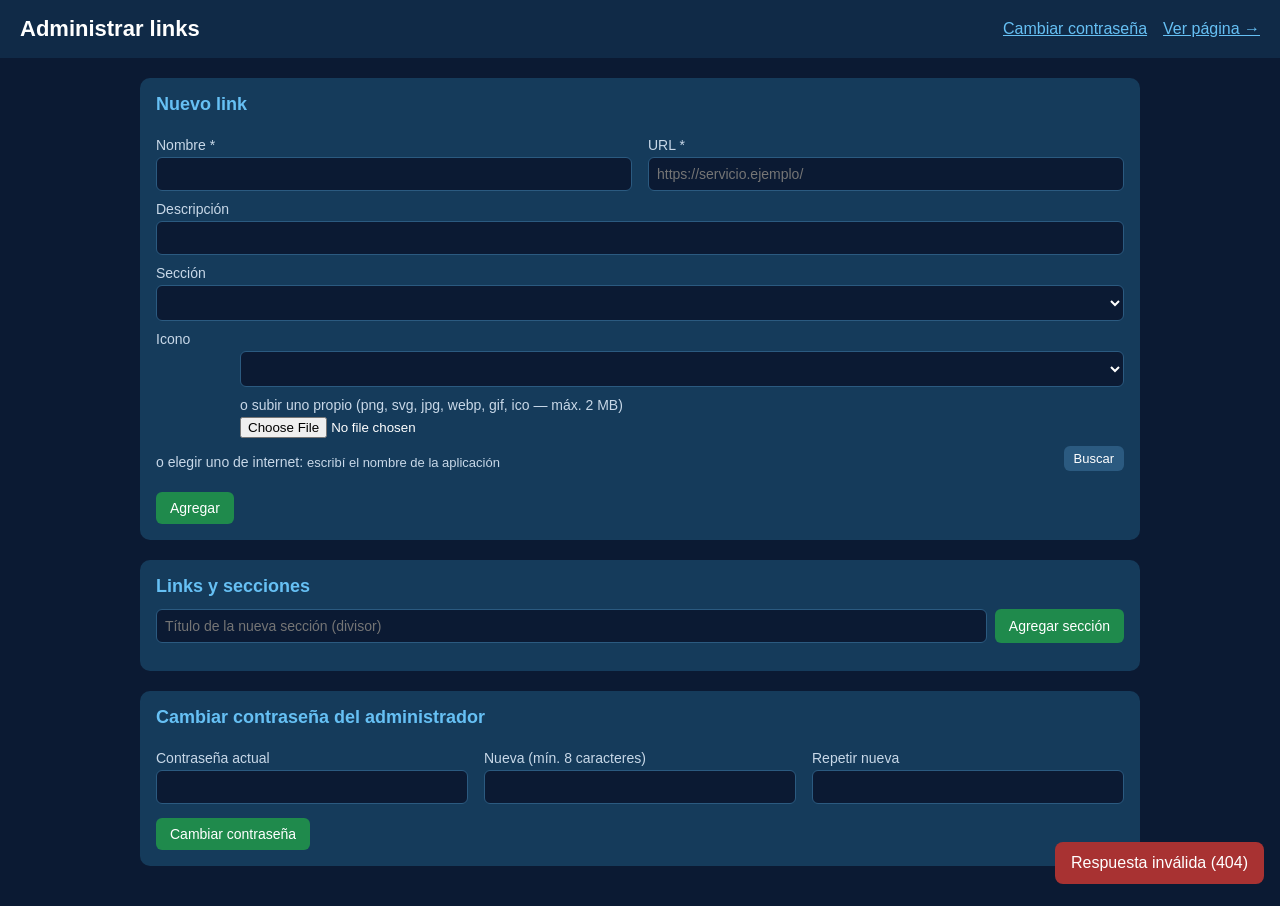
==== admin/index.html @ 2e530a42 "Secciones: divisores con título para agrupar los links - Nuevo tipo de ítem "seccion" que abre un bl" ====
<!DOCTYPE html>
<html lang="es">
<head>
    <meta charset="UTF-8">
    <meta name="viewport" content="width=device-width, initial-scale=1.0">
    <title>Administrar links</title>
    <style>
        body { margin: 0; font-family: Arial, sans-serif; background: #0b1a33; color: #fff; }
        header { background: #102a47; padding: 16px 20px; display: flex; justify-content: space-between; align-items: center; flex-wrap: wrap; gap: 10px; }
        header h1 { margin: 0; font-size: 22px; }
        header nav { display: flex; gap: 16px; }
        a { color: #66c0f4; }
        main { max-width: 1000px; margin: 0 auto; padding: 20px 16px; }
        .panel { background: #153b5b; border-radius: 10px; padding: 16px; margin-bottom: 20px; }
        h2 { margin: 0 0 12px; color: #66c0f4; font-size: 18px; }
        h3 { margin: 16px 0 8px; font-size: 14px; color: #c8d8e8; font-weight: normal; }
        label { display: block; margin: 10px 0 4px; font-size: 14px; color: #c8d8e8; }
        input[type=text], input[type=url], input[type=password], select { width: 100%; box-sizing: border-box; padding: 8px; border-radius: 6px; border: 1px solid #2b5a80; background: #0b1a33; color: #fff; font-size: 14px; }
        .row { display: grid; grid-template-columns: 1fr 1fr; gap: 0 16px; }
        .row3 { display: grid; grid-template-columns: 1fr 1fr 1fr; gap: 0 16px; }
        .icono-box { display: flex; gap: 12px; align-items: flex-start; }
        .icono-box > img:not([src]) { visibility: hidden; }
        .icono-box > img { width: 64px; height: 64px; object-fit: contain; background: #0b1a33; border-radius: 8px; padding: 4px; flex: none; }
        button { cursor: pointer; border: 0; border-radius: 6px; padding: 8px 14px; font-size: 14px; background: #2b5a80; color: #fff; }
        button:hover { filter: brightness(1.2); }
        button.primario { background: #1f8a4c; }
        button.peligro { background: #a83232; }
        button:disabled { opacity: .4; cursor: default; }
        .acciones { margin-top: 14px; display: flex; gap: 8px; flex-wrap: wrap; }
        .busqueda-cab { display: flex; justify-content: space-between; align-items: center; gap: 8px; }
        .busqueda-cab button { padding: 5px 10px; font-size: 13px; }
        #estado-busqueda { font-size: 13px; color: #c8d8e8; }
        #resultados { display: grid; grid-template-columns: repeat(auto-fill, minmax(110px, 1fr)); gap: 8px; }
        .opcion { background: #0b1a33; border: 2px solid transparent; border-radius: 8px; padding: 8px 4px; text-align: center; cursor: pointer; font-size: 11px; color: #c8d8e8; }
        .opcion:hover { border-color: #2b5a80; }
        .opcion.elegida { border-color: #1f8a4c; background: #10301f; }
        .opcion img { width: 56px; height: 56px; object-fit: contain; display: block; margin: 0 auto 6px; }
        .opcion .titulo { color: #fff; font-size: 12px; overflow: hidden; text-overflow: ellipsis; white-space: nowrap; }
        table { width: 100%; border-collapse: collapse; }
        td { padding: 8px 6px; border-top: 1px solid #2b5a80; vertical-align: middle; font-size: 14px; }
        td img { width: 40px; height: 40px; object-fit: contain; }
        td.url { word-break: break-all; color: #c8d8e8; font-size: 12px; }
        td.btns { white-space: nowrap; text-align: right; }
        td.btns button { padding: 6px 9px; margin-left: 2px; }
        tr.seccion td { background: #0f2f4a; color: #66c0f4; font-weight: bold; font-size: 16px; }
        .form-seccion { display: flex; gap: 8px; margin-bottom: 12px; }
        .form-seccion input { flex: 1; }
        #msg { position: fixed; bottom: 16px; right: 16px; padding: 12px 16px; border-radius: 8px; display: none; max-width: 80vw; }
        #msg.ok { background: #1f8a4c; display: block; }
        #msg.error { background: #a83232; display: block; }
        @media (max-width: 640px) {
            .row, .row3 { grid-template-columns: 1fr; }
            td.url { display: none; }
            td.btns { white-space: normal; }
        }
    </style>
</head>
<body>
<header>
    <h1>Administrar links</h1>
    <nav>
        <a href="#password">Cambiar contraseña</a>
        <a href="/" target="_blank">Ver página &rarr;</a>
    </nav>
</header>
<main>
    <section class="panel">
        <h2 id="titulo-form">Nuevo link</h2>
        <form id="form">
            <div class="row">
                <div>
                    <label for="nombre">Nombre *</label>
                    <input type="text" id="nombre" required maxlength="300" autocomplete="off">
                </div>
                <div>
                    <label for="url">URL *</label>
                    <input type="url" id="url" required placeholder="https://servicio.ejemplo/">
                </div>
            </div>
            <label for="descripcion">Descripción</label>
            <input type="text" id="descripcion" maxlength="300">
            <label for="seccion">Sección</label>
            <select id="seccion"></select>

            <label for="icono">Icono</label>
            <div class="icono-box">
                <img id="preview" alt="">
                <div style="flex:1">
                    <select id="icono"></select>
                    <label for="archivo">o subir uno propio (png, svg, jpg, webp, gif, ico &mdash; máx. 2 MB)</label>
                    <input type="file" id="archivo" accept=".png,.svg,.jpg,.jpeg,.webp,.gif,.ico">
                </div>
            </div>

            <div class="busqueda-cab">
                <h3>o elegir uno de internet: <span id="estado-busqueda">escribí el nombre de la aplicación</span></h3>
                <button type="button" id="buscar">Buscar</button>
            </div>
            <div id="resultados"></div>

            <div class="acciones">
                <button type="submit" class="primario" id="guardar">Agregar</button>
                <button type="button" id="cancelar" hidden>Cancelar edición</button>
            </div>
        </form>
    </section>

    <section class="panel">
        <h2>Links y secciones</h2>
        <form id="form-seccion" class="form-seccion">
            <input type="text" id="titulo-seccion" placeholder="Título de la nueva sección (divisor)" maxlength="200" required>
            <button type="submit" class="primario">Agregar sección</button>
        </form>
        <table><tbody id="lista"></tbody></table>
    </section>

    <section class="panel" id="password">
        <h2>Cambiar contraseña del administrador</h2>
        <form id="form-pass">
            <div class="row3">
                <div>
                    <label for="pass-actual">Contraseña actual</label>
                    <input type="password" id="pass-actual" required autocomplete="current-password">
                </div>
                <div>
                    <label for="pass-nueva">Nueva (mín. 8 caracteres)</label>
                    <input type="password" id="pass-nueva" required minlength="8" autocomplete="new-password">
                </div>
                <div>
                    <label for="pass-repetir">Repetir nueva</label>
                    <input type="password" id="pass-repetir" required minlength="8" autocomplete="new-password">
                </div>
            </div>
            <div class="acciones">
                <button type="submit" class="primario">Cambiar contraseña</button>
            </div>
        </form>
    </section>
</main>
<div id="msg"></div>

<script>
const $ = id => document.getElementById(id);
// Origen del icono elegido: "existente" (select), "archivo" (subido) o "remoto" (internet)
let links = [], editando = null, archivo = null, remoto = null, iconoTocado = false;

function aviso(texto, tipo = "ok") {
    const m = $("msg");
    m.textContent = texto; m.className = tipo;
    clearTimeout(aviso.t); aviso.t = setTimeout(() => m.className = "", 4000);
}

async function api(metodo, ruta, cuerpo) {
    const r = await fetch("/api/" + ruta, {
        method: metodo,
        headers: cuerpo ? {"Content-Type": "application/json"} : {},
        body: cuerpo ? JSON.stringify(cuerpo) : undefined,
    });
    const datos = await r.json().catch(() => ({error: "Respuesta inválida (" + r.status + ")"}));
    if (!r.ok) throw new Error(datos.error || r.statusText);
    return datos;
}

function celda(texto, clase) {
    const td = document.createElement("td");
    if (clase) td.className = clase;
    td.textContent = texto;
    return td;
}

function boton(texto, titulo, fn, clase, deshabilitado) {
    const b = document.createElement("button");
    b.type = "button"; b.textContent = texto; b.title = titulo; b.onclick = fn;
    if (clase) b.className = clase;
    b.disabled = !!deshabilitado;
    return b;
}

function dibujar() {
    const tb = $("lista");
    tb.replaceChildren();
    links.forEach((l, i) => {
        const tr = document.createElement("tr");
        const flechas = [
            boton("↑", "Subir", () => mover(l, -1), "", i === 0),
            boton("↓", "Bajar", () => mover(l, 1), "", i === links.length - 1),
        ];
        if (l.tipo === "seccion") {
            tr.className = "seccion";
            const td = celda("§ " + l.titulo);
            td.colSpan = 3;
            const btns = document.createElement("td");
            btns.className = "btns";
            btns.append(...flechas,
                boton("Renombrar", "Renombrar sección", () => renombrarSeccion(l)),
                boton("Borrar", "Borrar sección", () => borrar(l), "peligro"));
            tr.append(td, btns);
            tb.appendChild(tr);
            return;
        }
        const tdImg = document.createElement("td");
        const img = document.createElement("img");
        img.src = "/images/" + encodeURIComponent(l.icono); img.alt = "";
        tdImg.appendChild(img);
        const tdNombre = celda(l.nombre);
        const small = document.createElement("div");
        small.style.cssText = "font-size:12px;color:#c8d8e8";
        small.textContent = l.descripcion;
        tdNombre.appendChild(small);
        const btns = document.createElement("td");
        btns.className = "btns";
        btns.append(
            ...flechas,
            boton("Editar", "Editar", () => editar(l)),
            boton("Borrar", "Borrar", () => borrar(l), "peligro"),
        );
        tr.append(tdImg, tdNombre, celda(l.url, "url"), btns);
        tb.appendChild(tr);
    });
}

async function cargarIconos(seleccionado) {
    const iconos = await api("GET", "iconos");
    const s = $("icono");
    s.replaceChildren(new Option("— elegir icono existente —", ""), ...iconos.map(n => new Option(n, n)));
    s.value = seleccionado || "";
    previsualizar();
}

function previsualizar() {
    const p = $("preview");
    if (remoto) p.src = remoto.url;
    else if (archivo) p.src = archivo.data;
    else if ($("icono").value) p.src = "/images/" + encodeURIComponent($("icono").value);
    else p.removeAttribute("src");
    document.querySelectorAll(".opcion").forEach(o => o.classList.toggle("elegida", !!remoto && o.dataset.url === remoto.url));
}

// --- Búsqueda de iconos en internet ---
let busquedaId = 0, temporizador = null;

async function buscarIconos() {
    const q = $("nombre").value.trim();
    const id = ++busquedaId;
    if (q.length < 2) {
        $("resultados").replaceChildren();
        $("estado-busqueda").textContent = "escribí el nombre de la aplicación";
        return;
    }
    $("estado-busqueda").textContent = `buscando "${q}"…`;
    try {
        const res = await api("GET", "buscar-icono?q=" + encodeURIComponent(q));
        if (id !== busquedaId) return;  // llegó una búsqueda más nueva
        $("estado-busqueda").textContent = res.length
            ? `${res.length} opciones para "${q}" (clic para elegir)`
            : `sin resultados para "${q}"`;
        $("resultados").replaceChildren(...res.map(r => {
            const d = document.createElement("div");
            d.className = "opcion"; d.dataset.url = r.url; d.title = `${r.titulo} — ${r.fuente}`;
            const img = document.createElement("img");
            img.src = r.url; img.alt = r.titulo; img.loading = "lazy";
            img.onerror = () => d.remove();
            const t = document.createElement("div");
            t.className = "titulo"; t.textContent = r.titulo;
            const f = document.createElement("div");
            f.textContent = r.fuente;
            d.append(img, t, f);
            d.onclick = () => {
                remoto = remoto && remoto.url === r.url ? null : r;
                archivo = null; $("archivo").value = ""; iconoTocado = true;
                previsualizar();
            };
            return d;
        }));
        previsualizar();
    } catch (e) {
        if (id === busquedaId) $("estado-busqueda").textContent = "error: " + e.message;
    }
}

$("nombre").oninput = () => {
    clearTimeout(temporizador);
    temporizador = setTimeout(buscarIconos, 600);
};
$("buscar").onclick = buscarIconos;

// --- Alta / baja / modificación ---
async function cargar() {
    links = await api("GET", "links");
    dibujar();
    const s = $("seccion"), actual = s.value;
    s.replaceChildren(new Option("Inicio (sin título)", ""),
        ...links.filter(l => l.tipo === "seccion").map(l => new Option(l.titulo, l.id)));
    s.value = [...s.options].some(o => o.value === actual) ? actual : "";
}

function seccionDe(item) {
    let actual = "";
    for (const l of links) {
        if (l === item) return actual;
        if (l.tipo === "seccion") actual = l.id;
    }
    return actual;
}

async function renombrarSeccion(l) {
    const titulo = prompt("Nuevo título de la sección:", l.titulo);
    if (titulo === null || !titulo.trim()) return;
    try { await api("PUT", "links/" + l.id, {titulo}); aviso("Sección renombrada"); await cargar(); }
    catch (e) { aviso(e.message, "error"); }
}

$("form-seccion").onsubmit = async ev => {
    ev.preventDefault();
    const titulo = $("titulo-seccion").value;
    try {
        await api("POST", "links", {tipo: "seccion", titulo});
        $("form-seccion").reset();
        aviso(`Sección "${titulo}" agregada al final. Elegila en "Sección" al agregar links.`);
        await cargar();
    } catch (e) { aviso(e.message, "error"); }
};

function limpiar() {
    editando = null; archivo = null; remoto = null; iconoTocado = false;
    const seccion = $("seccion").value;  // se mantiene para cargar varios links seguidos
    $("form").reset();
    $("seccion").value = seccion;
    $("resultados").replaceChildren();
    $("estado-busqueda").textContent = "escribí el nombre de la aplicación";
    $("titulo-form").textContent = "Nuevo link";
    $("guardar").textContent = "Agregar";
    $("cancelar").hidden = true;
    previsualizar();
}

function editar(l) {
    limpiar();
    editando = l.id;
    $("nombre").value = l.nombre; $("url").value = l.url; $("descripcion").value = l.descripcion;
    $("icono").value = l.icono;
    $("seccion").value = seccionDe(l);
    $("titulo-form").textContent = "Editar: " + l.nombre;
    $("guardar").textContent = "Guardar cambios";
    $("cancelar").hidden = false;
    $("estado-busqueda").textContent = "pulsá Buscar para ver iconos de internet";
    previsualizar();
    window.scrollTo({top: 0, behavior: "smooth"});
}

async function borrar(l) {
    const esSeccion = l.tipo === "seccion";
    const pregunta = esSeccion
        ? `¿Borrar la sección "${l.titulo}"? Sus links no se borran: pasan a la sección anterior.`
        : `¿Borrar el link "${l.nombre}"?`;
    if (!confirm(pregunta)) return;
    try {
        await api("DELETE", "links/" + l.id);
        if (editando === l.id) limpiar();
        aviso(`"${esSeccion ? l.titulo : l.nombre}" borrado`);
        await cargar();
    } catch (e) { aviso(e.message, "error"); }
}

async function mover(l, dir) {
    try { links = await api("POST", `links/${l.id}/mover`, {dir}); dibujar(); }
    catch (e) { aviso(e.message, "error"); }
}

$("icono").onchange = () => {
    archivo = null; remoto = null; $("archivo").value = ""; iconoTocado = true;
    previsualizar();
};

$("archivo").onchange = () => {
    const f = $("archivo").files[0];
    if (!f) { archivo = null; return previsualizar(); }
    if (f.size > 2 * 1024 * 1024) { aviso("El icono supera 2 MB", "error"); $("archivo").value = ""; return; }
    const r = new FileReader();
    r.onload = () => { archivo = {nombre: f.name, data: r.result}; remoto = null; iconoTocado = true; previsualizar(); };
    r.readAsDataURL(f);
};

$("cancelar").onclick = limpiar;

$("form").onsubmit = async ev => {
    ev.preventDefault();
    const cuerpo = {nombre: $("nombre").value, url: $("url").value, descripcion: $("descripcion").value,
                    seccion: $("seccion").value};
    if (remoto) cuerpo.icono_url = remoto.url;
    else if (archivo) { cuerpo.icono_data = archivo.data; cuerpo.icono_nombre = archivo.nombre; }
    else if ($("icono").value && (iconoTocado || !editando)) cuerpo.icono = $("icono").value;
    if (!editando && !cuerpo.icono && !cuerpo.icono_url && !cuerpo.icono_data) {
        return aviso("Elegí un icono: existente, subido o de internet", "error");
    }
    const nuevoIcono = !!(remoto || archivo);
    $("guardar").disabled = true;
    try {
        if (editando) await api("PUT", "links/" + editando, cuerpo);
        else await api("POST", "links", cuerpo);
        aviso(editando ? "Cambios guardados" : `"${cuerpo.nombre}" agregado`);
        limpiar();
        if (nuevoIcono) await cargarIconos();
        await cargar();
    } catch (e) { aviso(e.message, "error"); }
    finally { $("guardar").disabled = false; }
};

// --- Contraseña ---
$("form-pass").onsubmit = async ev => {
    ev.preventDefault();
    const cuerpo = {actual: $("pass-actual").value, nueva: $("pass-nueva").value, repetir: $("pass-repetir").value};
    if (cuerpo.nueva !== cuerpo.repetir) return aviso("Las contraseñas nuevas no coinciden", "error");
    try {
        await api("POST", "password", cuerpo);
        $("form-pass").reset();
        alert("Contraseña cambiada. El navegador te va a pedir la nueva contraseña en la próxima acción.");
        location.reload();
    } catch (e) { aviso(e.message, "error"); }
};

cargarIconos().then(cargar).catch(e => aviso(e.message, "error"));
</script>
</body>
</html>
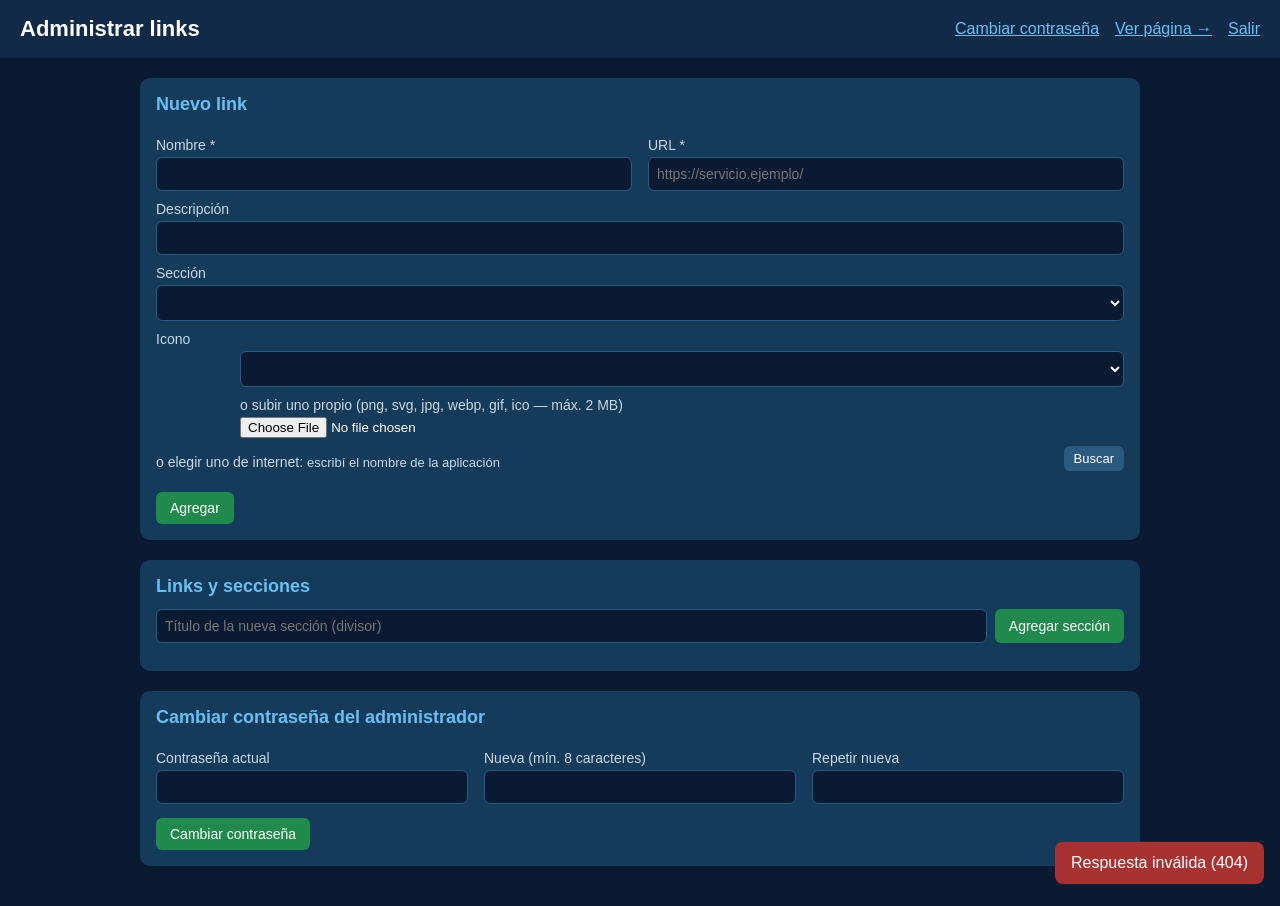
==== commit 0f6011ba: "Logout del panel, título más chico y divisores centrados" ====
--- a/admin/index.html
+++ b/admin/index.html
@@ -61,6 +61,7 @@
     <nav>
         <a href="#password">Cambiar contraseña</a>
         <a href="/" target="_blank">Ver página &rarr;</a>
+        <a href="#" id="salir" title="Cerrar sesión">Salir</a>
     </nav>
 </header>
 <main>
@@ -419,6 +420,17 @@
     } catch (e) { aviso(e.message, "error"); }
 };
 
+// --- Logout ---
+// Con auth_basic el navegador guarda la contraseña: para "cerrar sesión" se la
+// reemplaza por la credencial logout:logout, válida solo para /admin/logout.txt.
+$("salir").onclick = ev => {
+    ev.preventDefault();
+    const x = new XMLHttpRequest();
+    x.open("GET", "/admin/logout.txt?" + Date.now(), true, "logout", "logout");
+    x.onloadend = () => location.replace("/");
+    x.send();
+};
+
 cargarIconos().then(cargar).catch(e => aviso(e.message, "error"));
 </script>
 </body>
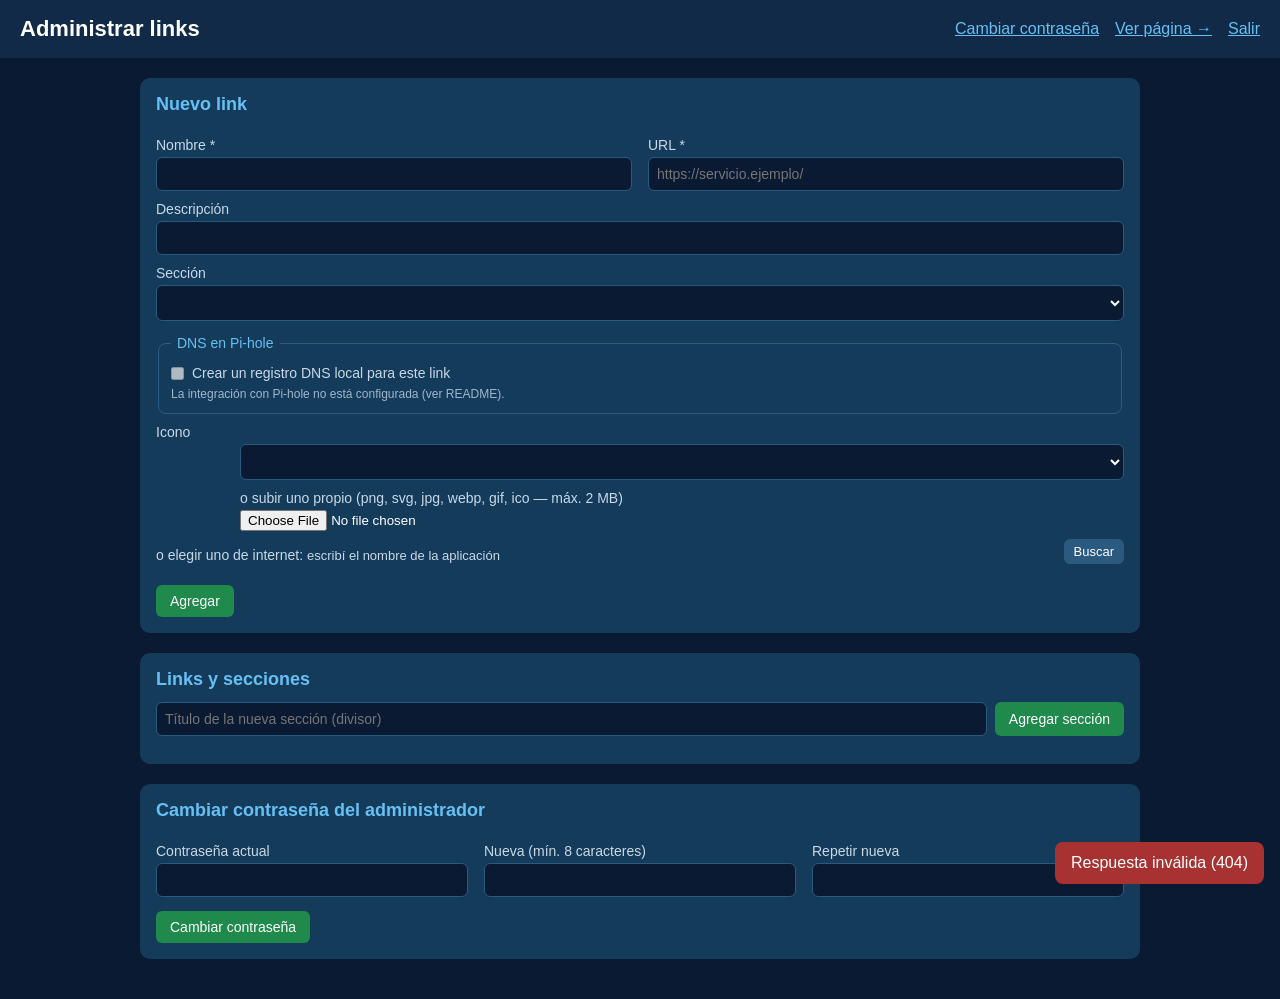
==== commit c46cf7a3: "Integración con Pi-hole: crear el registro DNS al dar de alta un link En el formulario de alta se pu" ====
--- a/admin/index.html
+++ b/admin/index.html
@@ -45,6 +45,12 @@
         tr.seccion td { background: #0f2f4a; color: #66c0f4; font-weight: bold; font-size: 16px; }
         .form-seccion { display: flex; gap: 8px; margin-bottom: 12px; }
         .form-seccion input { flex: 1; }
+        .dns { margin-top: 14px; border: 1px solid #2b5a80; border-radius: 8px; padding: 10px 12px 12px; }
+        .dns legend { padding: 0 6px; color: #66c0f4; font-size: 14px; }
+        .check { display: flex; gap: 8px; align-items: center; margin: 4px 0; font-size: 14px; color: #c8d8e8; cursor: pointer; }
+        .check input { margin: 0; }
+        .nota { font-size: 12px; color: #9fb6cc; margin: 6px 0 0; }
+        #dns-tipo { color: #66c0f4; }
         #msg { position: fixed; bottom: 16px; right: 16px; padding: 12px 16px; border-radius: 8px; display: none; max-width: 80vw; }
         #msg.ok { background: #1f8a4c; display: block; }
         #msg.error { background: #a83232; display: block; }
@@ -82,6 +88,26 @@
             <input type="text" id="descripcion" maxlength="300">
             <label for="seccion">Sección</label>
             <select id="seccion"></select>
+
+            <fieldset class="dns" id="dns-box">
+                <legend>DNS en Pi-hole</legend>
+                <label class="check"><input type="checkbox" id="dns-activo"> Crear un registro DNS local para este link</label>
+                <p class="nota" id="dns-off" hidden>La integración con Pi-hole no está configurada (ver README).</p>
+                <div id="dns-campos" hidden>
+                    <div class="row">
+                        <div>
+                            <label for="dns-dominio">Dominio con el que se va a resolver *</label>
+                            <input type="text" id="dns-dominio" maxlength="253" placeholder="app.home.arpa" autocomplete="off" spellcheck="false">
+                        </div>
+                        <div>
+                            <label for="dns-destino">IP o nombre de destino *</label>
+                            <input type="text" id="dns-destino" maxlength="253" placeholder="192.0.2.50 o servidor.home.arpa" autocomplete="off" spellcheck="false">
+                        </div>
+                    </div>
+                    <p class="nota">Se va a crear: <span id="dns-tipo">—</span></p>
+                    <label class="check"><input type="checkbox" id="dns-url" checked> Usar este dominio en la URL del link</label>
+                </div>
+            </fieldset>
 
             <label for="icono">Icono</label>
             <div class="icono-box">
@@ -332,6 +358,8 @@
     $("titulo-form").textContent = "Nuevo link";
     $("guardar").textContent = "Agregar";
     $("cancelar").hidden = true;
+    destinoTocado = dominioTocado = false;
+    actualizarDns();
     previsualizar();
 }
 
@@ -345,6 +373,7 @@
     $("guardar").textContent = "Guardar cambios";
     $("cancelar").hidden = false;
     $("estado-busqueda").textContent = "pulsá Buscar para ver iconos de internet";
+    actualizarDns();
     previsualizar();
     window.scrollTo({top: 0, behavior: "smooth"});
 }
@@ -384,6 +413,38 @@
 
 $("cancelar").onclick = limpiar;
 
+// --- DNS en Pi-hole (solo en altas) ---
+let piholeOk = false, destinoTocado = false, dominioTocado = false;
+const esIPv4 = s => /^(\d{1,3}\.){3}\d{1,3}$/.test(s);
+const esIP = s => esIPv4(s) || (s.includes(":") && /^[0-9a-f:.]+$/i.test(s));
+
+function hostDe(url) {
+    try { return new URL(url).hostname.replace(/^\[|\]$/g, ""); } catch { return ""; }
+}
+
+function actualizarDns() {
+    $("dns-box").hidden = !!editando;
+    $("dns-off").hidden = piholeOk;
+    $("dns-activo").disabled = !piholeOk;
+    $("dns-campos").hidden = !(piholeOk && $("dns-activo").checked);
+    const dom = $("dns-dominio").value.trim().toLowerCase(), dst = $("dns-destino").value.trim().toLowerCase();
+    $("dns-tipo").textContent = !dom || !dst ? "—"
+        : `${esIP(dst) ? (esIPv4(dst) ? "registro A" : "registro AAAA") : "CNAME"}  ${dom} → ${dst}`;
+}
+
+// Sugerencias a partir de la URL: si apunta a una IP, esa es el destino;
+// si apunta a un nombre, ese es el dominio a crear.
+$("url").addEventListener("input", () => {
+    const h = hostDe($("url").value);
+    if (!h) return;
+    if (esIP(h)) { if (!destinoTocado) $("dns-destino").value = h; }
+    else if (!dominioTocado) $("dns-dominio").value = h;
+    actualizarDns();
+});
+$("dns-destino").oninput = () => { destinoTocado = true; actualizarDns(); };
+$("dns-dominio").oninput = () => { dominioTocado = true; actualizarDns(); };
+$("dns-activo").onchange = actualizarDns;
+
 $("form").onsubmit = async ev => {
     ev.preventDefault();
     const cuerpo = {nombre: $("nombre").value, url: $("url").value, descripcion: $("descripcion").value,
@@ -394,12 +455,22 @@
     if (!editando && !cuerpo.icono && !cuerpo.icono_url && !cuerpo.icono_data) {
         return aviso("Elegí un icono: existente, subido o de internet", "error");
     }
+    if (!editando && piholeOk && $("dns-activo").checked) {
+        cuerpo.dns = {dominio: $("dns-dominio").value, destino: $("dns-destino").value,
+                      usar_en_url: $("dns-url").checked};
+        if (!cuerpo.dns.dominio.trim() || !cuerpo.dns.destino.trim()) {
+            return aviso("Para el DNS completá el dominio y la IP o nombre de destino", "error");
+        }
+    }
     const nuevoIcono = !!(remoto || archivo);
     $("guardar").disabled = true;
     try {
+        let creado;
         if (editando) await api("PUT", "links/" + editando, cuerpo);
-        else await api("POST", "links", cuerpo);
-        aviso(editando ? "Cambios guardados" : `"${cuerpo.nombre}" agregado`);
+        else creado = await api("POST", "links", cuerpo);
+        aviso(editando ? "Cambios guardados"
+            : creado.dns ? `"${cuerpo.nombre}" agregado y ${creado.dns.dominio} → ${creado.dns.destino} creado en Pi-hole`
+            : `"${cuerpo.nombre}" agregado`);
         limpiar();
         if (nuevoIcono) await cargarIconos();
         await cargar();
@@ -431,6 +502,7 @@
     x.send();
 };
 
+api("GET", "pihole").then(r => { piholeOk = r.configurado; }).catch(() => {}).finally(actualizarDns);
 cargarIconos().then(cargar).catch(e => aviso(e.message, "error"));
 </script>
 </body>
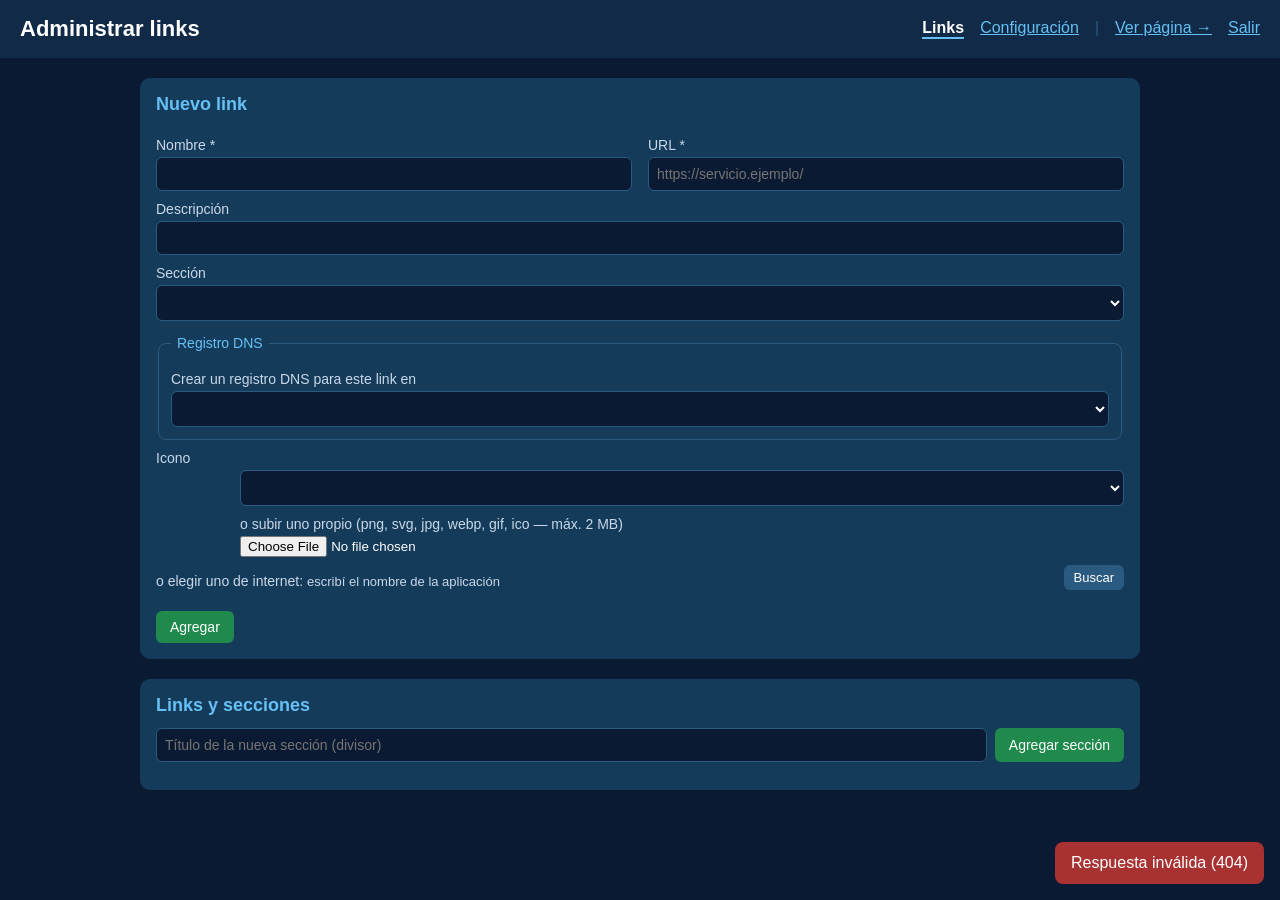
==== commit 123bdc5b: "Configuración de integraciones DNS desde el panel Nueva pestaña "Configuración" en el panel con la s" ====
--- a/admin/index.html
+++ b/admin/index.html
@@ -52,6 +52,13 @@
         .nota { font-size: 12px; color: #9fb6cc; margin: 6px 0 0; }
         #dns-tipo { color: #66c0f4; }
         #msg { position: fixed; bottom: 16px; right: 16px; padding: 12px 16px; border-radius: 8px; display: none; max-width: 80vw; }
+        header nav a.activa { color: #fff; font-weight: bold; text-decoration: none; border-bottom: 2px solid #66c0f4; }
+        .sep { color: #2b5a80; }
+        .vacio { color: #9fb6cc; font-size: 14px; padding: 8px 0; }
+        td .sub { font-size: 12px; color: #c8d8e8; }
+        #int-campos .check { margin-top: 12px; }
+        #int-resultado.ok { color: #6fdc9b; }
+        #int-resultado.error { color: #ff8a8a; }
         #msg.ok { background: #1f8a4c; display: block; }
         #msg.error { background: #a83232; display: block; }
         @media (max-width: 640px) {
@@ -65,12 +72,15 @@
 <header>
     <h1>Administrar links</h1>
     <nav>
-        <a href="#password">Cambiar contraseña</a>
+        <a href="#links" data-vista="links">Links</a>
+        <a href="#configuracion" data-vista="configuracion">Configuración</a>
+        <span class="sep">|</span>
         <a href="/" target="_blank">Ver página &rarr;</a>
         <a href="#" id="salir" title="Cerrar sesión">Salir</a>
     </nav>
 </header>
 <main>
+<div class="vista" id="vista-links">
     <section class="panel">
         <h2 id="titulo-form">Nuevo link</h2>
         <form id="form">
@@ -90,9 +100,12 @@
             <select id="seccion"></select>
 
             <fieldset class="dns" id="dns-box">
-                <legend>DNS en Pi-hole</legend>
-                <label class="check"><input type="checkbox" id="dns-activo"> Crear un registro DNS local para este link</label>
-                <p class="nota" id="dns-off" hidden>La integración con Pi-hole no está configurada (ver README).</p>
+                <legend>Registro DNS</legend>
+                <p class="nota" id="dns-off" hidden>No hay servidores DNS configurados. Agregalos en <a href="#configuracion">Configuración</a> para crear el nombre del link desde acá.</p>
+                <div id="dns-elegir">
+                    <label for="dns-servidor">Crear un registro DNS para este link en</label>
+                    <select id="dns-servidor"></select>
+                </div>
                 <div id="dns-campos" hidden>
                     <div class="row">
                         <div>
@@ -140,6 +153,35 @@
         </form>
         <table><tbody id="lista"></tbody></table>
     </section>
+</div>
+
+<div class="vista" id="vista-configuracion" hidden>
+    <section class="panel">
+        <h2>Integraciones DNS</h2>
+        <p class="nota">Servidores DNS en los que linkManager puede crear el nombre de un link al darlo de alta.</p>
+        <table><tbody id="lista-int"></tbody></table>
+
+        <h3 id="titulo-int">Nueva integración</h3>
+        <form id="form-int" autocomplete="off">
+            <div class="row">
+                <div>
+                    <label for="int-tipo">Tipo de servidor</label>
+                    <select id="int-tipo"></select>
+                </div>
+                <div>
+                    <label for="int-nombre">Nombre *</label>
+                    <input type="text" id="int-nombre" required maxlength="100" placeholder="Pi-hole de casa">
+                </div>
+            </div>
+            <div id="int-campos"></div>
+            <div class="acciones">
+                <button type="submit" class="primario" id="int-guardar">Agregar integración</button>
+                <button type="button" id="int-probar">Probar conexión</button>
+                <button type="button" id="int-cancelar" hidden>Cancelar edición</button>
+            </div>
+            <p class="nota" id="int-resultado"></p>
+        </form>
+    </section>
 
     <section class="panel" id="password">
         <h2>Cambiar contraseña del administrador</h2>
@@ -163,6 +205,7 @@
             </div>
         </form>
     </section>
+</div>
 </main>
 <div id="msg"></div>
 
@@ -413,8 +456,8 @@
 
 $("cancelar").onclick = limpiar;
 
-// --- DNS en Pi-hole (solo en altas) ---
-let piholeOk = false, destinoTocado = false, dominioTocado = false;
+// --- Registro DNS (solo en altas) ---
+let integraciones = [], tipos = [], destinoTocado = false, dominioTocado = false;
 const esIPv4 = s => /^(\d{1,3}\.){3}\d{1,3}$/.test(s);
 const esIP = s => esIPv4(s) || (s.includes(":") && /^[0-9a-f:.]+$/i.test(s));
 
@@ -424,9 +467,9 @@
 
 function actualizarDns() {
     $("dns-box").hidden = !!editando;
-    $("dns-off").hidden = piholeOk;
-    $("dns-activo").disabled = !piholeOk;
-    $("dns-campos").hidden = !(piholeOk && $("dns-activo").checked);
+    $("dns-off").hidden = integraciones.length > 0;
+    $("dns-elegir").hidden = integraciones.length === 0;
+    $("dns-campos").hidden = !$("dns-servidor").value;
     const dom = $("dns-dominio").value.trim().toLowerCase(), dst = $("dns-destino").value.trim().toLowerCase();
     $("dns-tipo").textContent = !dom || !dst ? "—"
         : `${esIP(dst) ? (esIPv4(dst) ? "registro A" : "registro AAAA") : "CNAME"}  ${dom} → ${dst}`;
@@ -443,7 +486,15 @@
 });
 $("dns-destino").oninput = () => { destinoTocado = true; actualizarDns(); };
 $("dns-dominio").oninput = () => { dominioTocado = true; actualizarDns(); };
-$("dns-activo").onchange = actualizarDns;
+$("dns-servidor").onchange = actualizarDns;
+
+function llenarServidoresDns() {
+    const s = $("dns-servidor"), actual = s.value;
+    s.replaceChildren(new Option("No crear registro DNS", ""),
+        ...integraciones.map(i => new Option(i.nombre === i.tipo_nombre ? i.nombre : `${i.nombre} (${i.tipo_nombre})`, i.id)));
+    s.value = integraciones.some(i => i.id === actual) ? actual : "";
+    actualizarDns();
+}
 
 $("form").onsubmit = async ev => {
     ev.preventDefault();
@@ -455,8 +506,8 @@
     if (!editando && !cuerpo.icono && !cuerpo.icono_url && !cuerpo.icono_data) {
         return aviso("Elegí un icono: existente, subido o de internet", "error");
     }
-    if (!editando && piholeOk && $("dns-activo").checked) {
-        cuerpo.dns = {dominio: $("dns-dominio").value, destino: $("dns-destino").value,
+    if (!editando && $("dns-servidor").value) {
+        cuerpo.dns = {integracion: $("dns-servidor").value, dominio: $("dns-dominio").value, destino: $("dns-destino").value,
                       usar_en_url: $("dns-url").checked};
         if (!cuerpo.dns.dominio.trim() || !cuerpo.dns.destino.trim()) {
             return aviso("Para el DNS completá el dominio y la IP o nombre de destino", "error");
@@ -469,13 +520,193 @@
         if (editando) await api("PUT", "links/" + editando, cuerpo);
         else creado = await api("POST", "links", cuerpo);
         aviso(editando ? "Cambios guardados"
-            : creado.dns ? `"${cuerpo.nombre}" agregado y ${creado.dns.dominio} → ${creado.dns.destino} creado en Pi-hole`
+            : creado.dns ? `"${cuerpo.nombre}" agregado y ${creado.dns.dominio} → ${creado.dns.destino} creado en ${creado.dns.servidor}`
             : `"${cuerpo.nombre}" agregado`);
         limpiar();
         if (nuevoIcono) await cargarIconos();
         await cargar();
     } catch (e) { aviso(e.message, "error"); }
     finally { $("guardar").disabled = false; }
+};
+
+// --- Vistas: Links / Configuración ---
+function mostrarVista() {
+    const vista = ["#configuracion", "#password"].includes(location.hash) ? "configuracion" : "links";
+    document.querySelectorAll(".vista").forEach(v => v.hidden = v.id !== "vista-" + vista);
+    document.querySelectorAll("header nav [data-vista]").forEach(a => a.classList.toggle("activa", a.dataset.vista === vista));
+    if (location.hash === "#password") $("password").scrollIntoView();
+}
+window.addEventListener("hashchange", mostrarVista);
+
+// --- Integraciones ---
+let editandoInt = null;
+
+async function cargarIntegraciones() {
+    if (!tipos.length) {
+        tipos = await api("GET", "integraciones/tipos");
+        $("int-tipo").replaceChildren(...tipos.map(t => new Option(t.nombre, t.tipo)));
+        dibujarCamposInt();
+    }
+    integraciones = await api("GET", "integraciones");
+    dibujarIntegraciones();
+    llenarServidoresDns();
+}
+
+function dibujarIntegraciones() {
+    const tb = $("lista-int");
+    tb.replaceChildren();
+    if (!integraciones.length) {
+        const td = celda("Todavía no hay integraciones. Agregá la primera con el formulario de abajo.", "vacio");
+        td.colSpan = 3;
+        const tr = document.createElement("tr"); tr.appendChild(td); tb.appendChild(tr);
+        return;
+    }
+    for (const i of integraciones) {
+        const tr = document.createElement("tr");
+        const tdNombre = celda(i.nombre);
+        const sub = document.createElement("div");
+        sub.className = "sub"; sub.textContent = i.tipo_nombre;
+        tdNombre.appendChild(sub);
+        const btns = document.createElement("td");
+        btns.className = "btns";
+        btns.append(
+            boton("Probar", "Probar la conexión", ev => probarGuardada(i, ev.currentTarget)),
+            boton("Editar", "Editar", () => editarInt(i)),
+            boton("Borrar", "Borrar", () => borrarInt(i), "peligro"),
+        );
+        tr.append(tdNombre, celda(i.url || "", "url"), btns);
+        tb.appendChild(tr);
+    }
+}
+
+function tipoActual() { return tipos.find(t => t.tipo === $("int-tipo").value); }
+
+// Arma los campos según lo que pide cada tipo de servidor (URL, usuario, contraseña, API key...)
+function dibujarCamposInt(valores = {}) {
+    const t = tipoActual(), cont = $("int-campos");
+    cont.replaceChildren();
+    if (!t) return;
+    for (const c of t.campos) {
+        const id = "int-c-" + c.id;
+        let input;
+        if (c.tipo === "checkbox") {
+            const l = document.createElement("label"); l.className = "check";
+            input = document.createElement("input"); input.type = "checkbox"; input.id = id;
+            input.checked = c.id in valores ? !!valores[c.id] : !!c.defecto;
+            l.append(input, " " + c.etiqueta);
+            cont.appendChild(l);
+        } else {
+            const l = document.createElement("label");
+            l.htmlFor = id; l.textContent = c.etiqueta + (c.requerido ? " *" : "");
+            if (c.tipo === "select") {
+                input = document.createElement("select");
+                input.append(...c.opciones.map(([v, txt]) => new Option(txt, v)));
+                input.value = valores[c.id] || c.defecto || c.opciones[0][0];
+            } else {
+                input = document.createElement("input");
+                input.type = c.tipo === "password" ? "password" : "text";
+                input.maxLength = 500; input.spellcheck = false;
+                input.autocomplete = c.tipo === "password" ? "new-password" : "off";
+                input.placeholder = c.placeholder || "";
+                if (c.secreto && editandoInt && valores[c.id + "_cargado"]) {
+                    input.placeholder = "•••••• guardada (dejala vacía para no cambiarla)";
+                } else {
+                    input.value = valores[c.id] || "";
+                }
+            }
+            input.id = id;
+            cont.append(l, input);
+        }
+        if (c.ayuda) {
+            const p = document.createElement("p"); p.className = "nota"; p.textContent = c.ayuda;
+            cont.appendChild(p);
+        }
+    }
+}
+
+function datosInt() {
+    const d = {tipo: $("int-tipo").value, nombre: $("int-nombre").value};
+    for (const c of tipoActual().campos) {
+        const el = $("int-c-" + c.id);
+        d[c.id] = c.tipo === "checkbox" ? el.checked : el.value;
+    }
+    return d;
+}
+
+function resultadoInt(texto, tipo) {
+    const p = $("int-resultado");
+    p.textContent = texto; p.className = "nota " + (tipo || "");
+}
+
+function limpiarInt() {
+    editandoInt = null;
+    $("form-int").reset();
+    $("int-tipo").disabled = false;
+    $("titulo-int").textContent = "Nueva integración";
+    $("int-guardar").textContent = "Agregar integración";
+    $("int-cancelar").hidden = true;
+    resultadoInt("");
+    dibujarCamposInt();
+}
+
+function editarInt(i) {
+    editandoInt = i.id;
+    $("int-tipo").value = i.tipo; $("int-tipo").disabled = true;
+    $("int-nombre").value = i.nombre;
+    $("titulo-int").textContent = "Editar: " + i.nombre;
+    $("int-guardar").textContent = "Guardar cambios";
+    $("int-cancelar").hidden = false;
+    resultadoInt("");
+    dibujarCamposInt(i);
+    $("titulo-int").scrollIntoView({behavior: "smooth"});
+}
+
+async function borrarInt(i) {
+    if (!confirm(`¿Borrar la integración "${i.nombre}"?\nLos registros DNS que ya creó en el servidor no se tocan.`)) return;
+    try {
+        await api("DELETE", "integraciones/" + i.id);
+        if (editandoInt === i.id) limpiarInt();
+        aviso(`Integración "${i.nombre}" borrada`);
+        await cargarIntegraciones();
+    } catch (e) { aviso(e.message, "error"); }
+}
+
+async function probarGuardada(i, btn) {
+    btn.disabled = true;
+    try { aviso((await api("POST", `integraciones/${i.id}/probar`)).mensaje); }
+    catch (e) { aviso(e.message, "error"); }
+    finally { btn.disabled = false; }
+}
+
+$("int-tipo").onchange = () => dibujarCamposInt();
+$("int-cancelar").onclick = limpiarInt;
+
+$("int-probar").onclick = async () => {
+    const d = datosInt();
+    if (editandoInt) d.id = editandoInt;
+    $("int-probar").disabled = true;
+    resultadoInt("Probando conexión…");
+    try { resultadoInt("✔ " + (await api("POST", "integraciones/probar", d)).mensaje, "ok"); }
+    catch (e) { resultadoInt("✘ " + e.message, "error"); }
+    finally { $("int-probar").disabled = false; }
+};
+
+$("form-int").onsubmit = async ev => {
+    ev.preventDefault();
+    const d = datosInt();
+    $("int-guardar").disabled = true;
+    try {
+        const it = editandoInt ? await api("PUT", "integraciones/" + editandoInt, d)
+                               : await api("POST", "integraciones", d);
+        aviso(editandoInt ? "Integración guardada" : `Integración "${it.nombre}" agregada`);
+        limpiarInt();
+        await cargarIntegraciones();
+        // Prueba la conexión recién guardada para avisar si algo quedó mal
+        resultadoInt(`Probando "${it.nombre}"…`);
+        try { resultadoInt("✔ " + (await api("POST", `integraciones/${it.id}/probar`)).mensaje, "ok"); }
+        catch (e) { resultadoInt(`✘ Guardada, pero la prueba falló: ${e.message}`, "error"); }
+    } catch (e) { aviso(e.message, "error"); }
+    finally { $("int-guardar").disabled = false; }
 };
 
 // --- Contraseña ---
@@ -502,7 +733,8 @@
     x.send();
 };
 
-api("GET", "pihole").then(r => { piholeOk = r.configurado; }).catch(() => {}).finally(actualizarDns);
+mostrarVista();
+cargarIntegraciones().catch(e => aviso(e.message, "error"));
 cargarIconos().then(cargar).catch(e => aviso(e.message, "error"));
 </script>
 </body>
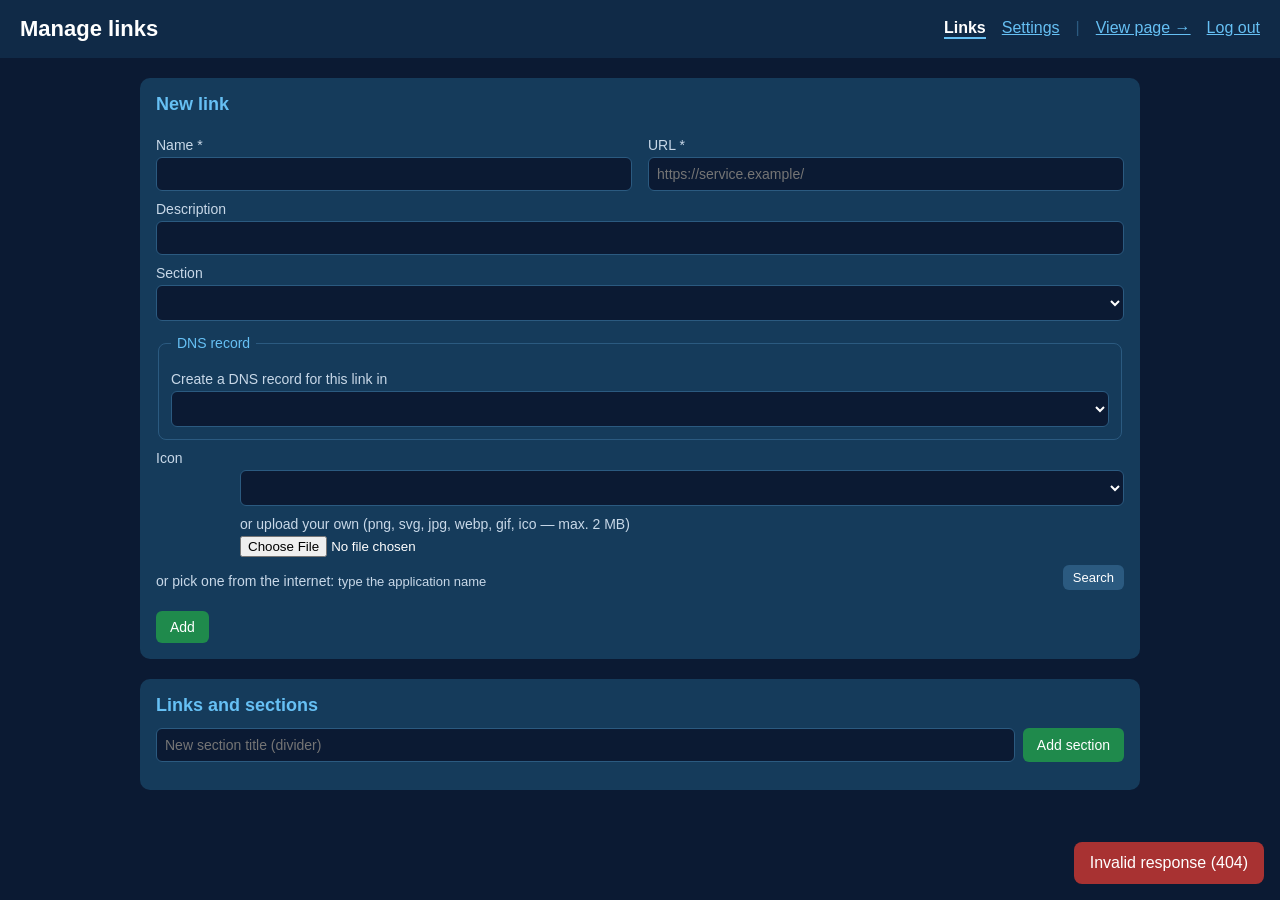
==== commit 23ef08c9: "English as the main language, Spanish translation and language setting - All code comments, docstrin" ====
--- a/admin/index.html
+++ b/admin/index.html
@@ -1,64 +1,72 @@
 <!DOCTYPE html>
-<html lang="es">
+<html lang="en">
 <head>
     <meta charset="UTF-8">
     <meta name="viewport" content="width=device-width, initial-scale=1.0">
-    <title>Administrar links</title>
+    <title>Manage links</title>
     <style>
         body { margin: 0; font-family: Arial, sans-serif; background: #0b1a33; color: #fff; }
         header { background: #102a47; padding: 16px 20px; display: flex; justify-content: space-between; align-items: center; flex-wrap: wrap; gap: 10px; }
         header h1 { margin: 0; font-size: 22px; }
         header nav { display: flex; gap: 16px; }
+        header nav a.active { color: #fff; font-weight: bold; text-decoration: none; border-bottom: 2px solid #66c0f4; }
         a { color: #66c0f4; }
         main { max-width: 1000px; margin: 0 auto; padding: 20px 16px; }
         .panel { background: #153b5b; border-radius: 10px; padding: 16px; margin-bottom: 20px; }
         h2 { margin: 0 0 12px; color: #66c0f4; font-size: 18px; }
         h3 { margin: 16px 0 8px; font-size: 14px; color: #c8d8e8; font-weight: normal; }
         label { display: block; margin: 10px 0 4px; font-size: 14px; color: #c8d8e8; }
-        input[type=text], input[type=url], input[type=password], select { width: 100%; box-sizing: border-box; padding: 8px; border-radius: 6px; border: 1px solid #2b5a80; background: #0b1a33; color: #fff; font-size: 14px; }
+        input[type=text], input[type=url], input[type=password], input[type=number], select { width: 100%; box-sizing: border-box; padding: 8px; border-radius: 6px; border: 1px solid #2b5a80; background: #0b1a33; color: #fff; font-size: 14px; }
+        textarea { width: 100%; box-sizing: border-box; padding: 8px; border-radius: 6px; border: 1px solid #2b5a80; background: #0b1a33; color: #fff; font: 12px monospace; resize: vertical; }
         .row { display: grid; grid-template-columns: 1fr 1fr; gap: 0 16px; }
         .row3 { display: grid; grid-template-columns: 1fr 1fr 1fr; gap: 0 16px; }
-        .icono-box { display: flex; gap: 12px; align-items: flex-start; }
-        .icono-box > img:not([src]) { visibility: hidden; }
-        .icono-box > img { width: 64px; height: 64px; object-fit: contain; background: #0b1a33; border-radius: 8px; padding: 4px; flex: none; }
+        .icon-box { display: flex; gap: 12px; align-items: flex-start; }
+        .icon-box > img:not([src]) { visibility: hidden; }
+        .icon-box > img { width: 64px; height: 64px; object-fit: contain; background: #0b1a33; border-radius: 8px; padding: 4px; flex: none; }
         button { cursor: pointer; border: 0; border-radius: 6px; padding: 8px 14px; font-size: 14px; background: #2b5a80; color: #fff; }
         button:hover { filter: brightness(1.2); }
-        button.primario { background: #1f8a4c; }
-        button.peligro { background: #a83232; }
+        button.primary { background: #1f8a4c; }
+        button.danger { background: #a83232; }
         button:disabled { opacity: .4; cursor: default; }
-        .acciones { margin-top: 14px; display: flex; gap: 8px; flex-wrap: wrap; }
-        .busqueda-cab { display: flex; justify-content: space-between; align-items: center; gap: 8px; }
-        .busqueda-cab button { padding: 5px 10px; font-size: 13px; }
-        #estado-busqueda { font-size: 13px; color: #c8d8e8; }
-        #resultados { display: grid; grid-template-columns: repeat(auto-fill, minmax(110px, 1fr)); gap: 8px; }
-        .opcion { background: #0b1a33; border: 2px solid transparent; border-radius: 8px; padding: 8px 4px; text-align: center; cursor: pointer; font-size: 11px; color: #c8d8e8; }
-        .opcion:hover { border-color: #2b5a80; }
-        .opcion.elegida { border-color: #1f8a4c; background: #10301f; }
-        .opcion img { width: 56px; height: 56px; object-fit: contain; display: block; margin: 0 auto 6px; }
-        .opcion .titulo { color: #fff; font-size: 12px; overflow: hidden; text-overflow: ellipsis; white-space: nowrap; }
+        .actions { margin-top: 14px; display: flex; gap: 8px; flex-wrap: wrap; }
+        .search-head { display: flex; justify-content: space-between; align-items: center; gap: 8px; }
+        .search-head button { padding: 5px 10px; font-size: 13px; }
+        #search-status { font-size: 13px; color: #c8d8e8; }
+        #results { display: grid; grid-template-columns: repeat(auto-fill, minmax(110px, 1fr)); gap: 8px; }
+        .option { background: #0b1a33; border: 2px solid transparent; border-radius: 8px; padding: 8px 4px; text-align: center; cursor: pointer; font-size: 11px; color: #c8d8e8; }
+        .option:hover { border-color: #2b5a80; }
+        .option.chosen { border-color: #1f8a4c; background: #10301f; }
+        .option img { width: 56px; height: 56px; object-fit: contain; display: block; margin: 0 auto 6px; }
+        .option .title { color: #fff; font-size: 12px; overflow: hidden; text-overflow: ellipsis; white-space: nowrap; }
         table { width: 100%; border-collapse: collapse; }
         td { padding: 8px 6px; border-top: 1px solid #2b5a80; vertical-align: middle; font-size: 14px; }
         td img { width: 40px; height: 40px; object-fit: contain; }
         td.url { word-break: break-all; color: #c8d8e8; font-size: 12px; }
         td.btns { white-space: nowrap; text-align: right; }
         td.btns button { padding: 6px 9px; margin-left: 2px; }
-        tr.seccion td { background: #0f2f4a; color: #66c0f4; font-weight: bold; font-size: 16px; }
-        .form-seccion { display: flex; gap: 8px; margin-bottom: 12px; }
-        .form-seccion input { flex: 1; }
-        .dns { margin-top: 14px; border: 1px solid #2b5a80; border-radius: 8px; padding: 10px 12px 12px; }
-        .dns legend { padding: 0 6px; color: #66c0f4; font-size: 14px; }
+        td .sub { font-size: 12px; color: #c8d8e8; }
+        td .dns { font-size: 12px; color: #66c0f4; }
+        tr.section td { background: #0f2f4a; color: #66c0f4; font-weight: bold; font-size: 16px; }
+        .section-form { display: flex; gap: 8px; margin-bottom: 12px; }
+        .section-form input { flex: 1; }
+        .dns-box { margin-top: 14px; border: 1px solid #2b5a80; border-radius: 8px; padding: 10px 12px 12px; }
+        .dns-box legend { padding: 0 6px; color: #66c0f4; font-size: 14px; }
         .check { display: flex; gap: 8px; align-items: center; margin: 4px 0; font-size: 14px; color: #c8d8e8; cursor: pointer; }
         .check input { margin: 0; }
-        .nota { font-size: 12px; color: #9fb6cc; margin: 6px 0 0; }
-        #dns-tipo { color: #66c0f4; }
-        #msg { position: fixed; bottom: 16px; right: 16px; padding: 12px 16px; border-radius: 8px; display: none; max-width: 80vw; }
-        header nav a.activa { color: #fff; font-weight: bold; text-decoration: none; border-bottom: 2px solid #66c0f4; }
+        .note { font-size: 12px; color: #9fb6cc; margin: 6px 0 0; }
         .sep { color: #2b5a80; }
-        .vacio { color: #9fb6cc; font-size: 14px; padding: 8px 0; }
-        td .sub { font-size: 12px; color: #c8d8e8; }
-        #int-campos .check { margin-top: 12px; }
-        #int-resultado.ok { color: #6fdc9b; }
-        #int-resultado.error { color: #ff8a8a; }
+        .empty { color: #9fb6cc; font-size: 14px; padding: 8px 0; }
+        #dns-type { color: #66c0f4; }
+        #int-fields .check { margin-top: 12px; }
+        #int-instructions { white-space: pre-line; background: #0f2f4a; border-radius: 6px; padding: 8px 10px; margin-top: 10px; }
+        #int-result.ok { color: #6fdc9b; }
+        #int-result.error { color: #ff8a8a; }
+        .key-actions { display: flex; gap: 8px; align-items: center; margin-top: 6px; flex-wrap: wrap; font-size: 13px; color: #6fdc9b; }
+        .key-actions button { padding: 5px 10px; font-size: 13px; }
+        .public-key { margin-top: 8px; }
+        .public-key textarea { color: #c8d8e8; }
+        .language { max-width: 320px; }
+        #msg { position: fixed; bottom: 16px; right: 16px; padding: 12px 16px; border-radius: 8px; display: none; max-width: 80vw; white-space: pre-line; }
         #msg.ok { background: #1f8a4c; display: block; }
         #msg.error { background: #a83232; display: block; }
         @media (max-width: 640px) {
@@ -70,138 +78,148 @@
 </head>
 <body>
 <header>
-    <h1>Administrar links</h1>
+    <h1 data-i18n="page.title">Manage links</h1>
     <nav>
-        <a href="#links" data-vista="links">Links</a>
-        <a href="#configuracion" data-vista="configuracion">Configuración</a>
+        <a href="#links" data-view="links" data-i18n="nav.links">Links</a>
+        <a href="#settings" data-view="settings" data-i18n="nav.settings">Settings</a>
         <span class="sep">|</span>
-        <a href="/" target="_blank">Ver página &rarr;</a>
-        <a href="#" id="salir" title="Cerrar sesión">Salir</a>
+        <a href="/" target="_blank" data-i18n="nav.view_page">View page →</a>
+        <a href="#" id="logout" data-i18n="nav.logout" data-i18n-title="nav.logout_title">Log out</a>
     </nav>
 </header>
 <main>
-<div class="vista" id="vista-links">
+<div class="view" id="view-links">
     <section class="panel">
-        <h2 id="titulo-form">Nuevo link</h2>
+        <h2 id="form-title">New link</h2>
         <form id="form">
             <div class="row">
                 <div>
-                    <label for="nombre">Nombre *</label>
-                    <input type="text" id="nombre" required maxlength="300" autocomplete="off">
+                    <label for="name" data-i18n="link.name">Name *</label>
+                    <input type="text" id="name" required maxlength="300" autocomplete="off">
                 </div>
                 <div>
-                    <label for="url">URL *</label>
-                    <input type="url" id="url" required placeholder="https://servicio.ejemplo/">
+                    <label for="url" data-i18n="link.url">URL *</label>
+                    <input type="url" id="url" required data-i18n-placeholder="link.url_placeholder">
                 </div>
             </div>
-            <label for="descripcion">Descripción</label>
-            <input type="text" id="descripcion" maxlength="300">
-            <label for="seccion">Sección</label>
-            <select id="seccion"></select>
-
-            <fieldset class="dns" id="dns-box">
-                <legend>Registro DNS</legend>
-                <p class="nota" id="dns-off" hidden>No hay servidores DNS configurados. Agregalos en <a href="#configuracion">Configuración</a> para crear el nombre del link desde acá.</p>
-                <div id="dns-elegir">
-                    <label for="dns-servidor">Crear un registro DNS para este link en</label>
-                    <select id="dns-servidor"></select>
+            <label for="description" data-i18n="link.description">Description</label>
+            <input type="text" id="description" maxlength="300">
+            <label for="section" data-i18n="link.section">Section</label>
+            <select id="section"></select>
+
+            <fieldset class="dns-box" id="dns-box">
+                <legend data-i18n="dns.legend">DNS record</legend>
+                <p class="note" id="dns-none" hidden><span data-i18n="dns.none_before">No DNS servers are configured. Add them in</span> <a href="#settings" data-i18n="nav.settings">Settings</a> <span data-i18n="dns.none_after">to create the link's name from here.</span></p>
+                <div id="dns-choose">
+                    <label for="dns-server" data-i18n="dns.create_in">Create a DNS record for this link in</label>
+                    <select id="dns-server"></select>
                 </div>
-                <div id="dns-campos" hidden>
+                <div id="dns-fields" hidden>
                     <div class="row">
                         <div>
-                            <label for="dns-dominio">Dominio con el que se va a resolver *</label>
-                            <input type="text" id="dns-dominio" maxlength="253" placeholder="app.home.arpa" autocomplete="off" spellcheck="false">
+                            <label for="dns-domain" data-i18n="dns.domain">Domain it will resolve as *</label>
+                            <input type="text" id="dns-domain" maxlength="253" placeholder="app.home.arpa" autocomplete="off" spellcheck="false">
                         </div>
                         <div>
-                            <label for="dns-destino">IP o nombre de destino *</label>
-                            <input type="text" id="dns-destino" maxlength="253" placeholder="192.0.2.50 o servidor.home.arpa" autocomplete="off" spellcheck="false">
+                            <label for="dns-target" data-i18n="dns.target">Target IP or name *</label>
+                            <input type="text" id="dns-target" maxlength="253" data-i18n-placeholder="dns.target_placeholder" autocomplete="off" spellcheck="false">
                         </div>
                     </div>
-                    <p class="nota">Se va a crear: <span id="dns-tipo">—</span></p>
-                    <label class="check"><input type="checkbox" id="dns-url" checked> Usar este dominio en la URL del link</label>
+                    <p class="note"><span data-i18n="dns.will_create">Will be created:</span> <span id="dns-type">—</span></p>
+                    <label class="check"><input type="checkbox" id="dns-use-url" checked> <span data-i18n="dns.use_in_url">Use this domain in the link URL</span></label>
                 </div>
             </fieldset>
 
-            <label for="icono">Icono</label>
-            <div class="icono-box">
+            <label for="icon" data-i18n="icon.label">Icon</label>
+            <div class="icon-box">
                 <img id="preview" alt="">
                 <div style="flex:1">
-                    <select id="icono"></select>
-                    <label for="archivo">o subir uno propio (png, svg, jpg, webp, gif, ico &mdash; máx. 2 MB)</label>
-                    <input type="file" id="archivo" accept=".png,.svg,.jpg,.jpeg,.webp,.gif,.ico">
+                    <select id="icon"></select>
+                    <label for="upload" data-i18n="icon.upload">or upload your own (png, svg, jpg, webp, gif, ico — max. 2 MB)</label>
+                    <input type="file" id="upload" accept=".png,.svg,.jpg,.jpeg,.webp,.gif,.ico">
                 </div>
             </div>
 
-            <div class="busqueda-cab">
-                <h3>o elegir uno de internet: <span id="estado-busqueda">escribí el nombre de la aplicación</span></h3>
-                <button type="button" id="buscar">Buscar</button>
+            <div class="search-head">
+                <h3><span data-i18n="icon.internet">or pick one from the internet:</span> <span id="search-status"></span></h3>
+                <button type="button" id="search" data-i18n="icon.search">Search</button>
             </div>
-            <div id="resultados"></div>
-
-            <div class="acciones">
-                <button type="submit" class="primario" id="guardar">Agregar</button>
-                <button type="button" id="cancelar" hidden>Cancelar edición</button>
+            <div id="results"></div>
+
+            <div class="actions">
+                <button type="submit" class="primary" id="save"></button>
+                <button type="button" id="cancel" data-i18n="form.cancel" hidden>Cancel editing</button>
             </div>
         </form>
     </section>
 
     <section class="panel">
-        <h2>Links y secciones</h2>
-        <form id="form-seccion" class="form-seccion">
-            <input type="text" id="titulo-seccion" placeholder="Título de la nueva sección (divisor)" maxlength="200" required>
-            <button type="submit" class="primario">Agregar sección</button>
+        <h2 data-i18n="list.title">Links and sections</h2>
+        <form id="section-form" class="section-form">
+            <input type="text" id="section-title" data-i18n-placeholder="section.title_placeholder" maxlength="200" required>
+            <button type="submit" class="primary" data-i18n="section.add">Add section</button>
         </form>
-        <table><tbody id="lista"></tbody></table>
+        <table><tbody id="list"></tbody></table>
     </section>
 </div>
 
-<div class="vista" id="vista-configuracion" hidden>
+<div class="view" id="view-settings" hidden>
+    <section class="panel" id="language">
+        <h2 data-i18n="language.title">Language</h2>
+        <div class="language">
+            <label for="language-select" data-i18n="language.label">Panel language</label>
+            <select id="language-select"></select>
+        </div>
+        <p class="note" data-i18n="language.note">Applies to the panel and to the server messages.</p>
+    </section>
+
     <section class="panel">
-        <h2>Integraciones DNS</h2>
-        <p class="nota">Servidores DNS en los que linkManager puede crear el nombre de un link al darlo de alta.</p>
-        <table><tbody id="lista-int"></tbody></table>
-
-        <h3 id="titulo-int">Nueva integración</h3>
-        <form id="form-int" autocomplete="off">
+        <h2 data-i18n="int.title">DNS integrations</h2>
+        <p class="note" data-i18n="int.note">DNS servers where linkManager can create a link's name when it is added.</p>
+        <table><tbody id="int-list"></tbody></table>
+
+        <h3 id="int-form-title">New integration</h3>
+        <form id="int-form" autocomplete="off">
             <div class="row">
                 <div>
-                    <label for="int-tipo">Tipo de servidor</label>
-                    <select id="int-tipo"></select>
+                    <label for="int-type" data-i18n="int.type">Server type</label>
+                    <select id="int-type"></select>
                 </div>
                 <div>
-                    <label for="int-nombre">Nombre *</label>
-                    <input type="text" id="int-nombre" required maxlength="100" placeholder="Pi-hole de casa">
+                    <label for="int-name" data-i18n="int.name">Name *</label>
+                    <input type="text" id="int-name" required maxlength="100" data-i18n-placeholder="int.name_placeholder">
                 </div>
             </div>
-            <div id="int-campos"></div>
-            <div class="acciones">
-                <button type="submit" class="primario" id="int-guardar">Agregar integración</button>
-                <button type="button" id="int-probar">Probar conexión</button>
-                <button type="button" id="int-cancelar" hidden>Cancelar edición</button>
+            <p class="note" id="int-instructions" hidden></p>
+            <div id="int-fields"></div>
+            <div class="actions">
+                <button type="submit" class="primary" id="int-save"></button>
+                <button type="button" id="int-test" data-i18n="int.test">Test connection</button>
+                <button type="button" id="int-cancel" data-i18n="form.cancel" hidden>Cancel editing</button>
             </div>
-            <p class="nota" id="int-resultado"></p>
+            <p class="note" id="int-result"></p>
         </form>
     </section>
 
     <section class="panel" id="password">
-        <h2>Cambiar contraseña del administrador</h2>
-        <form id="form-pass">
+        <h2 data-i18n="password.title">Change the administrator password</h2>
+        <form id="password-form">
             <div class="row3">
                 <div>
-                    <label for="pass-actual">Contraseña actual</label>
-                    <input type="password" id="pass-actual" required autocomplete="current-password">
+                    <label for="pass-current" data-i18n="password.current">Current password</label>
+                    <input type="password" id="pass-current" required autocomplete="current-password">
                 </div>
                 <div>
-                    <label for="pass-nueva">Nueva (mín. 8 caracteres)</label>
-                    <input type="password" id="pass-nueva" required minlength="8" autocomplete="new-password">
+                    <label for="pass-new" data-i18n="password.new">New (min. 8 characters)</label>
+                    <input type="password" id="pass-new" required minlength="8" autocomplete="new-password">
                 </div>
                 <div>
-                    <label for="pass-repetir">Repetir nueva</label>
-                    <input type="password" id="pass-repetir" required minlength="8" autocomplete="new-password">
+                    <label for="pass-repeat" data-i18n="password.repeat">Repeat new</label>
+                    <input type="password" id="pass-repeat" required minlength="8" autocomplete="new-password">
                 </div>
             </div>
-            <div class="acciones">
-                <button type="submit" class="primario">Cambiar contraseña</button>
+            <div class="actions">
+                <button type="submit" class="primary" data-i18n="password.change">Change password</button>
             </div>
         </form>
     </section>
@@ -210,60 +228,316 @@
 <div id="msg"></div>
 
 <script>
+// Texts of the panel in every language. Keys used with t("...") or data-i18n*.
+// tools/check_translations.py checks that both languages have the same keys.
+const I18N = {
+"en": {
+    "page.title": "Manage links",
+    "nav.links": "Links",
+    "nav.settings": "Settings",
+    "nav.view_page": "View page →",
+    "nav.logout": "Log out",
+    "nav.logout_title": "Close the session",
+    "link.new": "New link",
+    "link.edit_title": "Edit: {name}",
+    "link.name": "Name *",
+    "link.url": "URL *",
+    "link.url_placeholder": "https://service.example/",
+    "link.description": "Description",
+    "link.section": "Section",
+    "link.section_home": "Home (no title)",
+    "dns.legend": "DNS record",
+    "dns.none_before": "No DNS servers are configured. Add them in",
+    "dns.none_after": "to create the link's name from here.",
+    "dns.create_in": "Create a DNS record for this link in",
+    "dns.no_record": "Do not create a DNS record",
+    "dns.domain": "Domain it will resolve as *",
+    "dns.target": "Target IP or name *",
+    "dns.target_placeholder": "192.0.2.50 or server.home.arpa",
+    "dns.will_create": "Will be created:",
+    "dns.record": "{type} record",
+    "dns.unsupported": "(⚠ {server} does not support {type}: use an IP)",
+    "dns.use_in_url": "Use this domain in the link URL",
+    "dns.fill": "For the DNS record, fill in the domain and the target IP or name",
+    "icon.label": "Icon",
+    "icon.choose_existing": "— choose an existing icon —",
+    "icon.upload": "or upload your own (png, svg, jpg, webp, gif, ico — max. 2 MB)",
+    "icon.internet": "or pick one from the internet:",
+    "icon.search": "Search",
+    "icon.type_name": "type the application name",
+    "icon.press_search": "press Search to see icons from the internet",
+    "icon.searching": "searching \"{q}\"…",
+    "icon.results": "{count} options for \"{q}\" (click to choose)",
+    "icon.no_results": "no results for \"{q}\"",
+    "icon.error": "error: {error}",
+    "icon.too_big": "The icon is larger than 2 MB",
+    "icon.required": "Choose an icon: existing, uploaded or from the internet",
+    "form.add": "Add",
+    "form.save": "Save changes",
+    "form.cancel": "Cancel editing",
+    "form.saved": "Changes saved",
+    "form.added": "\"{name}\" added",
+    "form.added_dns": "\"{name}\" added and {domain} → {target} created in {server}",
+    "list.title": "Links and sections",
+    "list.up": "Move up",
+    "list.down": "Move down",
+    "list.edit": "Edit",
+    "list.delete": "Delete",
+    "list.rename": "Rename",
+    "list.rename_section": "Rename section",
+    "list.delete_section": "Delete section",
+    "section.title_placeholder": "New section title (divider)",
+    "section.add": "Add section",
+    "section.prompt": "New section title:",
+    "section.renamed": "Section renamed",
+    "section.added": "Section \"{title}\" added at the end. Choose it in \"Section\" when adding links.",
+    "delete.section_confirm": "Delete the section \"{title}\"? Its links are not deleted: they move to the previous section.",
+    "delete.link_confirm": "Delete the link \"{name}\"?",
+    "delete.also_dns": "Its DNS record {domain} → {target} will also be deleted.",
+    "delete.also_dns_on": "Its DNS record {domain} → {target} on {server} will also be deleted.",
+    "delete.force_confirm": "{error}\n\nDelete the link anyway? The DNS record will stay on the server and you will have to delete it by hand.",
+    "delete.done": "\"{name}\" deleted",
+    "delete.done_dns": "\"{name}\" and its DNS record {domain} deleted",
+    "delete.done_dns_missing": "\"{name}\" deleted (its DNS record was no longer on the server)",
+    "delete.done_dns_kept": "\"{name}\" deleted; the DNS record {domain} stayed on the server",
+    "api.invalid_response": "Invalid response ({status})",
+    "language.title": "Language",
+    "language.label": "Panel language",
+    "language.note": "Applies to the panel and to the server messages.",
+    "language.saved": "Language changed",
+    "int.title": "DNS integrations",
+    "int.note": "DNS servers where linkManager can create a link's name when it is added.",
+    "int.empty": "There are no integrations yet. Add the first one with the form below.",
+    "int.new": "New integration",
+    "int.edit_title": "Edit: {name}",
+    "int.type": "Server type",
+    "int.name": "Name *",
+    "int.name_placeholder": "Home Pi-hole",
+    "int.add": "Add integration",
+    "int.test": "Test connection",
+    "int.test_button": "Test",
+    "int.test_title": "Test the connection",
+    "int.records": "Records it can create: {records}",
+    "int.secret_kept": "•••••• saved (leave it empty to keep it)",
+    "int.key_kept": "Saved key (leave it empty to keep it)",
+    "int.delete_confirm": "Delete the integration \"{name}\"?\nThe DNS records it already created on the server are not touched.",
+    "int.deleted": "Integration \"{name}\" deleted",
+    "int.testing": "Testing connection…",
+    "int.testing_name": "Testing \"{name}\"…",
+    "int.saved": "Integration saved",
+    "int.added": "Integration \"{name}\" added",
+    "int.saved_test_failed": "✘ Saved, but the test failed: {error}",
+    "key.generate": "Generate key pair",
+    "key.generate_title": "Generate a new ed25519 key",
+    "key.generate_other": "Generate another",
+    "key.paste_own": "Paste my own key",
+    "key.paste_own_title": "Use an existing private key",
+    "key.generated": "✔ New key generated: it is saved when you save the integration.",
+    "key.public_new": "Public key: add it to the server's ~/.ssh/authorized_keys (on OpenWrt, System → Administration → SSH-Keys)",
+    "key.public_saved": "Saved public key",
+    "key.public_saved_hint": "Saved public key: it must be in the server's authorized_keys",
+    "key.copy": "Copy public key",
+    "key.copy_title": "Copy to the clipboard",
+    "key.copied": "Public key copied",
+    "key.selected": "Selected: copy it with Ctrl+C",
+    "password.title": "Change the administrator password",
+    "password.current": "Current password",
+    "password.new": "New (min. 8 characters)",
+    "password.repeat": "Repeat new",
+    "password.change": "Change password",
+    "password.mismatch": "The new passwords do not match",
+    "password.changed": "Password changed. The browser will ask for the new password on the next action."
+},
+"es": {
+    "page.title": "Administrar links",
+    "nav.links": "Links",
+    "nav.settings": "Configuración",
+    "nav.view_page": "Ver página →",
+    "nav.logout": "Salir",
+    "nav.logout_title": "Cerrar sesión",
+    "link.new": "Nuevo link",
+    "link.edit_title": "Editar: {name}",
+    "link.name": "Nombre *",
+    "link.url": "URL *",
+    "link.url_placeholder": "https://servicio.ejemplo/",
+    "link.description": "Descripción",
+    "link.section": "Sección",
+    "link.section_home": "Inicio (sin título)",
+    "dns.legend": "Registro DNS",
+    "dns.none_before": "No hay servidores DNS configurados. Agregalos en",
+    "dns.none_after": "para crear el nombre del link desde acá.",
+    "dns.create_in": "Crear un registro DNS para este link en",
+    "dns.no_record": "No crear registro DNS",
+    "dns.domain": "Dominio con el que se va a resolver *",
+    "dns.target": "IP o nombre de destino *",
+    "dns.target_placeholder": "192.0.2.50 o servidor.home.arpa",
+    "dns.will_create": "Se va a crear:",
+    "dns.record": "registro {type}",
+    "dns.unsupported": "(⚠ {server} no admite {type}: usá una IP)",
+    "dns.use_in_url": "Usar este dominio en la URL del link",
+    "dns.fill": "Para el DNS completá el dominio y la IP o nombre de destino",
+    "icon.label": "Icono",
+    "icon.choose_existing": "— elegir icono existente —",
+    "icon.upload": "o subir uno propio (png, svg, jpg, webp, gif, ico — máx. 2 MB)",
+    "icon.internet": "o elegir uno de internet:",
+    "icon.search": "Buscar",
+    "icon.type_name": "escribí el nombre de la aplicación",
+    "icon.press_search": "pulsá Buscar para ver iconos de internet",
+    "icon.searching": "buscando \"{q}\"…",
+    "icon.results": "{count} opciones para \"{q}\" (clic para elegir)",
+    "icon.no_results": "sin resultados para \"{q}\"",
+    "icon.error": "error: {error}",
+    "icon.too_big": "El icono supera 2 MB",
+    "icon.required": "Elegí un icono: existente, subido o de internet",
+    "form.add": "Agregar",
+    "form.save": "Guardar cambios",
+    "form.cancel": "Cancelar edición",
+    "form.saved": "Cambios guardados",
+    "form.added": "\"{name}\" agregado",
+    "form.added_dns": "\"{name}\" agregado y {domain} → {target} creado en {server}",
+    "list.title": "Links y secciones",
+    "list.up": "Subir",
+    "list.down": "Bajar",
+    "list.edit": "Editar",
+    "list.delete": "Borrar",
+    "list.rename": "Renombrar",
+    "list.rename_section": "Renombrar sección",
+    "list.delete_section": "Borrar sección",
+    "section.title_placeholder": "Título de la nueva sección (divisor)",
+    "section.add": "Agregar sección",
+    "section.prompt": "Nuevo título de la sección:",
+    "section.renamed": "Sección renombrada",
+    "section.added": "Sección \"{title}\" agregada al final. Elegila en \"Sección\" al agregar links.",
+    "delete.section_confirm": "¿Borrar la sección \"{title}\"? Sus links no se borran: pasan a la sección anterior.",
+    "delete.link_confirm": "¿Borrar el link \"{name}\"?",
+    "delete.also_dns": "También se va a borrar su registro DNS {domain} → {target}.",
+    "delete.also_dns_on": "También se va a borrar su registro DNS {domain} → {target} en {server}.",
+    "delete.force_confirm": "{error}\n\n¿Borrar el link igual? El registro DNS va a quedar en el servidor y vas a tener que borrarlo a mano.",
+    "delete.done": "\"{name}\" borrado",
+    "delete.done_dns": "\"{name}\" y su registro DNS {domain} borrados",
+    "delete.done_dns_missing": "\"{name}\" borrado (su registro DNS ya no estaba en el servidor)",
+    "delete.done_dns_kept": "\"{name}\" borrado; el registro DNS {domain} quedó en el servidor",
+    "api.invalid_response": "Respuesta inválida ({status})",
+    "language.title": "Idioma",
+    "language.label": "Idioma del panel",
+    "language.note": "Se aplica al panel y a los mensajes del servidor.",
+    "language.saved": "Idioma cambiado",
+    "int.title": "Integraciones DNS",
+    "int.note": "Servidores DNS en los que linkManager puede crear el nombre de un link al darlo de alta.",
+    "int.empty": "Todavía no hay integraciones. Agregá la primera con el formulario de abajo.",
+    "int.new": "Nueva integración",
+    "int.edit_title": "Editar: {name}",
+    "int.type": "Tipo de servidor",
+    "int.name": "Nombre *",
+    "int.name_placeholder": "Pi-hole de casa",
+    "int.add": "Agregar integración",
+    "int.test": "Probar conexión",
+    "int.test_button": "Probar",
+    "int.test_title": "Probar la conexión",
+    "int.records": "Registros que puede crear: {records}",
+    "int.secret_kept": "•••••• guardada (dejala vacía para no cambiarla)",
+    "int.key_kept": "Clave guardada (dejalo vacío para no cambiarla)",
+    "int.delete_confirm": "¿Borrar la integración \"{name}\"?\nLos registros DNS que ya creó en el servidor no se tocan.",
+    "int.deleted": "Integración \"{name}\" borrada",
+    "int.testing": "Probando conexión…",
+    "int.testing_name": "Probando \"{name}\"…",
+    "int.saved": "Integración guardada",
+    "int.added": "Integración \"{name}\" agregada",
+    "int.saved_test_failed": "✘ Guardada, pero la prueba falló: {error}",
+    "key.generate": "Generar par de claves",
+    "key.generate_title": "Generar una clave ed25519 nueva",
+    "key.generate_other": "Generar otra",
+    "key.paste_own": "Pegar mi propia clave",
+    "key.paste_own_title": "Usar una clave privada existente",
+    "key.generated": "✔ Clave nueva generada: se guarda al guardar la integración.",
+    "key.public_new": "Clave pública: agregala en ~/.ssh/authorized_keys del servidor (o en OpenWrt, System → Administration → SSH-Keys)",
+    "key.public_saved": "Clave pública guardada",
+    "key.public_saved_hint": "Clave pública guardada: tiene que estar en authorized_keys del servidor",
+    "key.copy": "Copiar clave pública",
+    "key.copy_title": "Copiar al portapapeles",
+    "key.copied": "Clave pública copiada",
+    "key.selected": "Seleccionada: copiala con Ctrl+C",
+    "password.title": "Cambiar contraseña del administrador",
+    "password.current": "Contraseña actual",
+    "password.new": "Nueva (mín. 8 caracteres)",
+    "password.repeat": "Repetir nueva",
+    "password.change": "Cambiar contraseña",
+    "password.mismatch": "Las contraseñas nuevas no coinciden",
+    "password.changed": "Contraseña cambiada. El navegador te va a pedir la nueva contraseña en la próxima acción."
+}
+};
+
 const $ = id => document.getElementById(id);
-// Origen del icono elegido: "existente" (select), "archivo" (subido) o "remoto" (internet)
-let links = [], editando = null, archivo = null, remoto = null, iconoTocado = false;
-
-function aviso(texto, tipo = "ok") {
+let lang = "en";
+
+// Text in the current language; {placeholders} are replaced with vars.
+function t(key, vars = {}) {
+    const text = (I18N[lang] || I18N.en)[key] ?? I18N.en[key] ?? key;
+    return text.replace(/\{(\w+)\}/g, (m, k) => (k in vars ? vars[k] : m));
+}
+
+// Texts of the static HTML (data-i18n, data-i18n-placeholder, data-i18n-title).
+function applyStaticTexts() {
+    document.documentElement.lang = lang;
+    document.title = t("page.title");
+    document.querySelectorAll("[data-i18n]").forEach(el => el.textContent = t(el.dataset.i18n));
+    document.querySelectorAll("[data-i18n-placeholder]").forEach(el => el.placeholder = t(el.dataset.i18nPlaceholder));
+    document.querySelectorAll("[data-i18n-title]").forEach(el => el.title = t(el.dataset.i18nTitle));
+}
+
+// Icon source: existing (select), uploaded file or remote (internet)
+let links = [], editing = null, uploaded = null, remote = null, iconTouched = false;
+
+function notify(text, kind = "ok") {
     const m = $("msg");
-    m.textContent = texto; m.className = tipo;
-    clearTimeout(aviso.t); aviso.t = setTimeout(() => m.className = "", 4000);
-}
-
-async function api(metodo, ruta, cuerpo) {
-    const r = await fetch("/api/" + ruta, {
-        method: metodo,
-        headers: cuerpo ? {"Content-Type": "application/json"} : {},
-        body: cuerpo ? JSON.stringify(cuerpo) : undefined,
+    m.textContent = text; m.className = kind;
+    clearTimeout(notify.timer); notify.timer = setTimeout(() => m.className = "", 4000);
+}
+
+async function api(method, path, body) {
+    const r = await fetch("/api/" + path, {
+        method,
+        headers: body ? {"Content-Type": "application/json"} : {},
+        body: body ? JSON.stringify(body) : undefined,
     });
-    const datos = await r.json().catch(() => ({error: "Respuesta inválida (" + r.status + ")"}));
-    if (!r.ok) throw new Error(datos.error || r.statusText);
-    return datos;
-}
-
-function celda(texto, clase) {
+    const data = await r.json().catch(() => ({error: t("api.invalid_response", {status: r.status})}));
+    if (!r.ok) throw Object.assign(new Error(data.error || r.statusText), {status: r.status, data});
+    return data;
+}
+
+function cell(text, cls) {
     const td = document.createElement("td");
-    if (clase) td.className = clase;
-    td.textContent = texto;
+    if (cls) td.className = cls;
+    td.textContent = text;
     return td;
 }
 
-function boton(texto, titulo, fn, clase, deshabilitado) {
+function button(text, title, fn, cls, disabled) {
     const b = document.createElement("button");
-    b.type = "button"; b.textContent = texto; b.title = titulo; b.onclick = fn;
-    if (clase) b.className = clase;
-    b.disabled = !!deshabilitado;
+    b.type = "button"; b.textContent = text; b.title = title; b.onclick = fn;
+    if (cls) b.className = cls;
+    b.disabled = !!disabled;
     return b;
 }
 
-function dibujar() {
-    const tb = $("lista");
+function drawLinks() {
+    const tb = $("list");
     tb.replaceChildren();
     links.forEach((l, i) => {
         const tr = document.createElement("tr");
-        const flechas = [
-            boton("↑", "Subir", () => mover(l, -1), "", i === 0),
-            boton("↓", "Bajar", () => mover(l, 1), "", i === links.length - 1),
+        const arrows = [
+            button("↑", t("list.up"), () => move(l, -1), "", i === 0),
+            button("↓", t("list.down"), () => move(l, 1), "", i === links.length - 1),
         ];
         if (l.tipo === "seccion") {
-            tr.className = "seccion";
-            const td = celda("§ " + l.titulo);
+            tr.className = "section";
+            const td = cell("§ " + l.titulo);
             td.colSpan = 3;
             const btns = document.createElement("td");
             btns.className = "btns";
-            btns.append(...flechas,
-                boton("Renombrar", "Renombrar sección", () => renombrarSeccion(l)),
-                boton("Borrar", "Borrar sección", () => borrar(l), "peligro"));
+            btns.append(...arrows,
+                button(t("list.rename"), t("list.rename_section"), () => renameSection(l)),
+                button(t("list.delete"), t("list.delete_section"), () => remove(l), "danger"));
             tr.append(td, btns);
             tb.appendChild(tr);
             return;
@@ -272,460 +546,591 @@
         const img = document.createElement("img");
         img.src = "/images/" + encodeURIComponent(l.icono); img.alt = "";
         tdImg.appendChild(img);
-        const tdNombre = celda(l.nombre);
+        const tdName = cell(l.nombre);
         const small = document.createElement("div");
-        small.style.cssText = "font-size:12px;color:#c8d8e8";
+        small.className = "sub";
         small.textContent = l.descripcion;
-        tdNombre.appendChild(small);
+        tdName.appendChild(small);
+        if (l.dns) {
+            const dns = document.createElement("div");
+            dns.className = "dns";
+            dns.textContent = `DNS: ${l.dns.dominio} → ${l.dns.destino}` + (l.dns.servidor ? ` (${l.dns.servidor})` : "");
+            tdName.appendChild(dns);
+        }
         const btns = document.createElement("td");
         btns.className = "btns";
         btns.append(
-            ...flechas,
-            boton("Editar", "Editar", () => editar(l)),
-            boton("Borrar", "Borrar", () => borrar(l), "peligro"),
+            ...arrows,
+            button(t("list.edit"), t("list.edit"), () => edit(l)),
+            button(t("list.delete"), t("list.delete"), () => remove(l), "danger"),
         );
-        tr.append(tdImg, tdNombre, celda(l.url, "url"), btns);
+        tr.append(tdImg, tdName, cell(l.url, "url"), btns);
         tb.appendChild(tr);
     });
 }
 
-async function cargarIconos(seleccionado) {
-    const iconos = await api("GET", "iconos");
-    const s = $("icono");
-    s.replaceChildren(new Option("— elegir icono existente —", ""), ...iconos.map(n => new Option(n, n)));
-    s.value = seleccionado || "";
-    previsualizar();
-}
-
-function previsualizar() {
+async function loadIcons(selected) {
+    const names = await api("GET", "iconos");
+    const s = $("icon");
+    s.replaceChildren(new Option(t("icon.choose_existing"), ""), ...names.map(n => new Option(n, n)));
+    s.value = selected || "";
+    preview();
+}
+
+function preview() {
     const p = $("preview");
-    if (remoto) p.src = remoto.url;
-    else if (archivo) p.src = archivo.data;
-    else if ($("icono").value) p.src = "/images/" + encodeURIComponent($("icono").value);
+    if (remote) p.src = remote.url;
+    else if (uploaded) p.src = uploaded.data;
+    else if ($("icon").value) p.src = "/images/" + encodeURIComponent($("icon").value);
     else p.removeAttribute("src");
-    document.querySelectorAll(".opcion").forEach(o => o.classList.toggle("elegida", !!remoto && o.dataset.url === remoto.url));
-}
-
-// --- Búsqueda de iconos en internet ---
-let busquedaId = 0, temporizador = null;
-
-async function buscarIconos() {
-    const q = $("nombre").value.trim();
-    const id = ++busquedaId;
+    document.querySelectorAll(".option").forEach(o => o.classList.toggle("chosen", !!remote && o.dataset.url === remote.url));
+}
+
+// --- Online icon search ---
+let searchId = 0, searchTimer = null, searchState = {key: "icon.type_name", vars: {}};
+
+function setSearchStatus(key, vars = {}) {
+    searchState = {key, vars};
+    $("search-status").textContent = t(key, vars);
+}
+
+async function searchIcons() {
+    const q = $("name").value.trim();
+    const id = ++searchId;
     if (q.length < 2) {
-        $("resultados").replaceChildren();
-        $("estado-busqueda").textContent = "escribí el nombre de la aplicación";
+        $("results").replaceChildren();
+        setSearchStatus("icon.type_name");
         return;
     }
-    $("estado-busqueda").textContent = `buscando "${q}"…`;
+    setSearchStatus("icon.searching", {q});
     try {
         const res = await api("GET", "buscar-icono?q=" + encodeURIComponent(q));
-        if (id !== busquedaId) return;  // llegó una búsqueda más nueva
-        $("estado-busqueda").textContent = res.length
-            ? `${res.length} opciones para "${q}" (clic para elegir)`
-            : `sin resultados para "${q}"`;
-        $("resultados").replaceChildren(...res.map(r => {
+        if (id !== searchId) return;  // a newer search arrived
+        if (res.length) setSearchStatus("icon.results", {count: res.length, q});
+        else setSearchStatus("icon.no_results", {q});
+        $("results").replaceChildren(...res.map(r => {
             const d = document.createElement("div");
-            d.className = "opcion"; d.dataset.url = r.url; d.title = `${r.titulo} — ${r.fuente}`;
+            d.className = "option"; d.dataset.url = r.url; d.title = `${r.titulo} — ${r.fuente}`;
             const img = document.createElement("img");
             img.src = r.url; img.alt = r.titulo; img.loading = "lazy";
             img.onerror = () => d.remove();
-            const t = document.createElement("div");
-            t.className = "titulo"; t.textContent = r.titulo;
-            const f = document.createElement("div");
-            f.textContent = r.fuente;
-            d.append(img, t, f);
+            const title = document.createElement("div");
+            title.className = "title"; title.textContent = r.titulo;
+            const source = document.createElement("div");
+            source.textContent = r.fuente;
+            d.append(img, title, source);
             d.onclick = () => {
-                remoto = remoto && remoto.url === r.url ? null : r;
-                archivo = null; $("archivo").value = ""; iconoTocado = true;
-                previsualizar();
+                remote = remote && remote.url === r.url ? null : r;
+                uploaded = null; $("upload").value = ""; iconTouched = true;
+                preview();
             };
             return d;
         }));
-        previsualizar();
+        preview();
     } catch (e) {
-        if (id === busquedaId) $("estado-busqueda").textContent = "error: " + e.message;
+        if (id === searchId) setSearchStatus("icon.error", {error: e.message});
     }
 }
 
-$("nombre").oninput = () => {
-    clearTimeout(temporizador);
-    temporizador = setTimeout(buscarIconos, 600);
+$("name").oninput = () => {
+    clearTimeout(searchTimer);
+    searchTimer = setTimeout(searchIcons, 600);
 };
-$("buscar").onclick = buscarIconos;
-
-// --- Alta / baja / modificación ---
-async function cargar() {
+$("search").onclick = searchIcons;
+
+// --- Add / delete / edit ---
+async function load() {
     links = await api("GET", "links");
-    dibujar();
-    const s = $("seccion"), actual = s.value;
-    s.replaceChildren(new Option("Inicio (sin título)", ""),
+    drawLinks();
+    fillSections();
+}
+
+function fillSections() {
+    const s = $("section"), current = s.value;
+    s.replaceChildren(new Option(t("link.section_home"), ""),
         ...links.filter(l => l.tipo === "seccion").map(l => new Option(l.titulo, l.id)));
-    s.value = [...s.options].some(o => o.value === actual) ? actual : "";
-}
-
-function seccionDe(item) {
-    let actual = "";
+    s.value = [...s.options].some(o => o.value === current) ? current : "";
+}
+
+function sectionOf(item) {
+    let current = "";
     for (const l of links) {
-        if (l === item) return actual;
-        if (l.tipo === "seccion") actual = l.id;
+        if (l === item) return current;
+        if (l.tipo === "seccion") current = l.id;
     }
-    return actual;
-}
-
-async function renombrarSeccion(l) {
-    const titulo = prompt("Nuevo título de la sección:", l.titulo);
-    if (titulo === null || !titulo.trim()) return;
-    try { await api("PUT", "links/" + l.id, {titulo}); aviso("Sección renombrada"); await cargar(); }
-    catch (e) { aviso(e.message, "error"); }
-}
-
-$("form-seccion").onsubmit = async ev => {
+    return current;
+}
+
+async function renameSection(l) {
+    const title = prompt(t("section.prompt"), l.titulo);
+    if (title === null || !title.trim()) return;
+    try { await api("PUT", "links/" + l.id, {titulo: title}); notify(t("section.renamed")); await load(); }
+    catch (e) { notify(e.message, "error"); }
+}
+
+$("section-form").onsubmit = async ev => {
     ev.preventDefault();
-    const titulo = $("titulo-seccion").value;
+    const title = $("section-title").value;
     try {
-        await api("POST", "links", {tipo: "seccion", titulo});
-        $("form-seccion").reset();
-        aviso(`Sección "${titulo}" agregada al final. Elegila en "Sección" al agregar links.`);
-        await cargar();
-    } catch (e) { aviso(e.message, "error"); }
+        await api("POST", "links", {tipo: "seccion", titulo: title});
+        $("section-form").reset();
+        notify(t("section.added", {title}));
+        await load();
+    } catch (e) { notify(e.message, "error"); }
 };
 
-function limpiar() {
-    editando = null; archivo = null; remoto = null; iconoTocado = false;
-    const seccion = $("seccion").value;  // se mantiene para cargar varios links seguidos
+// Form title and buttons depend on whether a link is being edited.
+function drawFormState() {
+    const l = links.find(x => x.id === editing);
+    $("form-title").textContent = l ? t("link.edit_title", {name: l.nombre}) : t("link.new");
+    $("save").textContent = editing ? t("form.save") : t("form.add");
+    $("cancel").hidden = !editing;
+}
+
+function resetForm() {
+    editing = null; uploaded = null; remote = null; iconTouched = false;
+    const section = $("section").value;  // kept to add several links in a row
     $("form").reset();
-    $("seccion").value = seccion;
-    $("resultados").replaceChildren();
-    $("estado-busqueda").textContent = "escribí el nombre de la aplicación";
-    $("titulo-form").textContent = "Nuevo link";
-    $("guardar").textContent = "Agregar";
-    $("cancelar").hidden = true;
-    destinoTocado = dominioTocado = false;
-    actualizarDns();
-    previsualizar();
-}
-
-function editar(l) {
-    limpiar();
-    editando = l.id;
-    $("nombre").value = l.nombre; $("url").value = l.url; $("descripcion").value = l.descripcion;
-    $("icono").value = l.icono;
-    $("seccion").value = seccionDe(l);
-    $("titulo-form").textContent = "Editar: " + l.nombre;
-    $("guardar").textContent = "Guardar cambios";
-    $("cancelar").hidden = false;
-    $("estado-busqueda").textContent = "pulsá Buscar para ver iconos de internet";
-    actualizarDns();
-    previsualizar();
+    $("section").value = section;
+    $("results").replaceChildren();
+    setSearchStatus("icon.type_name");
+    drawFormState();
+    targetTouched = domainTouched = false;
+    updateDns();
+    preview();
+}
+
+function edit(l) {
+    resetForm();
+    editing = l.id;
+    $("name").value = l.nombre; $("url").value = l.url; $("description").value = l.descripcion;
+    $("icon").value = l.icono;
+    $("section").value = sectionOf(l);
+    drawFormState();
+    setSearchStatus("icon.press_search");
+    updateDns();
+    preview();
     window.scrollTo({top: 0, behavior: "smooth"});
 }
 
-async function borrar(l) {
-    const esSeccion = l.tipo === "seccion";
-    const pregunta = esSeccion
-        ? `¿Borrar la sección "${l.titulo}"? Sus links no se borran: pasan a la sección anterior.`
-        : `¿Borrar el link "${l.nombre}"?`;
-    if (!confirm(pregunta)) return;
+async function remove(l) {
+    const isSection = l.tipo === "seccion";
+    let question = isSection ? t("delete.section_confirm", {title: l.titulo}) : t("delete.link_confirm", {name: l.nombre});
+    if (!isSection && l.dns) {
+        const vars = {domain: l.dns.dominio, target: l.dns.destino, server: l.dns.servidor};
+        question += "\n\n" + (l.dns.servidor ? t("delete.also_dns_on", vars) : t("delete.also_dns", vars));
+    }
+    if (!confirm(question)) return;
     try {
-        await api("DELETE", "links/" + l.id);
-        if (editando === l.id) limpiar();
-        aviso(`"${esSeccion ? l.titulo : l.nombre}" borrado`);
-        await cargar();
-    } catch (e) { aviso(e.message, "error"); }
-}
-
-async function mover(l, dir) {
-    try { links = await api("POST", `links/${l.id}/mover`, {dir}); dibujar(); }
-    catch (e) { aviso(e.message, "error"); }
-}
-
-$("icono").onchange = () => {
-    archivo = null; remoto = null; $("archivo").value = ""; iconoTocado = true;
-    previsualizar();
+        let r;
+        try {
+            r = await api("DELETE", "links/" + l.id);
+        } catch (e) {
+            // If deleting on the DNS server fails, the link is kept: offer to delete it anyway.
+            if (!e.data?.dns_fallo) throw e;
+            if (!confirm(t("delete.force_confirm", {error: e.message}))) return;
+            r = await api("DELETE", `links/${l.id}?forzar=1`);
+            r.dns = "pendiente";
+        }
+        if (editing === l.id) resetForm();
+        const vars = {name: isSection ? l.titulo : l.nombre, domain: l.dns?.dominio};
+        const messages = {
+            borrado: t("delete.done_dns", vars),
+            no_existia: t("delete.done_dns_missing", vars),
+            pendiente: t("delete.done_dns_kept", vars),
+        };
+        notify(messages[r.dns] || t("delete.done", vars), r.dns === "pendiente" ? "error" : "ok");
+        await load();
+    } catch (e) { notify(e.message, "error"); }
+}
+
+async function move(l, dir) {
+    try { links = await api("POST", `links/${l.id}/mover`, {dir}); drawLinks(); }
+    catch (e) { notify(e.message, "error"); }
+}
+
+$("icon").onchange = () => {
+    uploaded = null; remote = null; $("upload").value = ""; iconTouched = true;
+    preview();
 };
 
-$("archivo").onchange = () => {
-    const f = $("archivo").files[0];
-    if (!f) { archivo = null; return previsualizar(); }
-    if (f.size > 2 * 1024 * 1024) { aviso("El icono supera 2 MB", "error"); $("archivo").value = ""; return; }
+$("upload").onchange = () => {
+    const f = $("upload").files[0];
+    if (!f) { uploaded = null; return preview(); }
+    if (f.size > 2 * 1024 * 1024) { notify(t("icon.too_big"), "error"); $("upload").value = ""; return; }
     const r = new FileReader();
-    r.onload = () => { archivo = {nombre: f.name, data: r.result}; remoto = null; iconoTocado = true; previsualizar(); };
+    r.onload = () => { uploaded = {name: f.name, data: r.result}; remote = null; iconTouched = true; preview(); };
     r.readAsDataURL(f);
 };
 
-$("cancelar").onclick = limpiar;
-
-// --- Registro DNS (solo en altas) ---
-let integraciones = [], tipos = [], destinoTocado = false, dominioTocado = false;
-const esIPv4 = s => /^(\d{1,3}\.){3}\d{1,3}$/.test(s);
-const esIP = s => esIPv4(s) || (s.includes(":") && /^[0-9a-f:.]+$/i.test(s));
-
-function hostDe(url) {
+$("cancel").onclick = resetForm;
+
+// --- DNS record (only when adding) ---
+let integrations = [], types = [], targetTouched = false, domainTouched = false;
+const isIPv4 = s => /^(\d{1,3}\.){3}\d{1,3}$/.test(s);
+const isIP = s => isIPv4(s) || (s.includes(":") && /^[0-9a-f:.]+$/i.test(s));
+
+function hostOf(url) {
     try { return new URL(url).hostname.replace(/^\[|\]$/g, ""); } catch { return ""; }
 }
 
-function actualizarDns() {
-    $("dns-box").hidden = !!editando;
-    $("dns-off").hidden = integraciones.length > 0;
-    $("dns-elegir").hidden = integraciones.length === 0;
-    $("dns-campos").hidden = !$("dns-servidor").value;
-    const dom = $("dns-dominio").value.trim().toLowerCase(), dst = $("dns-destino").value.trim().toLowerCase();
-    $("dns-tipo").textContent = !dom || !dst ? "—"
-        : `${esIP(dst) ? (esIPv4(dst) ? "registro A" : "registro AAAA") : "CNAME"}  ${dom} → ${dst}`;
-}
-
-// Sugerencias a partir de la URL: si apunta a una IP, esa es el destino;
-// si apunta a un nombre, ese es el dominio a crear.
+function updateDns() {
+    $("dns-box").hidden = !!editing;
+    $("dns-none").hidden = integrations.length > 0;
+    $("dns-choose").hidden = integrations.length === 0;
+    $("dns-fields").hidden = !$("dns-server").value;
+    const domain = $("dns-domain").value.trim().toLowerCase(), target = $("dns-target").value.trim().toLowerCase();
+    const type = isIP(target) ? (isIPv4(target) ? "A" : "AAAA") : "CNAME";
+    const integration = integrations.find(i => i.id === $("dns-server").value);
+    $("dns-type").textContent = !domain || !target ? "—"
+        : `${type === "CNAME" ? "CNAME" : t("dns.record", {type})}  ${domain} → ${target}` +
+          (integration && !integration.records.includes(type)
+              ? "  " + t("dns.unsupported", {server: integration.type_name, type}) : "");
+}
+
+// Suggestions from the URL: an IP is the target; a name is the domain to create.
 $("url").addEventListener("input", () => {
-    const h = hostDe($("url").value);
+    const h = hostOf($("url").value);
     if (!h) return;
-    if (esIP(h)) { if (!destinoTocado) $("dns-destino").value = h; }
-    else if (!dominioTocado) $("dns-dominio").value = h;
-    actualizarDns();
+    if (isIP(h)) { if (!targetTouched) $("dns-target").value = h; }
+    else if (!domainTouched) $("dns-domain").value = h;
+    updateDns();
 });
-$("dns-destino").oninput = () => { destinoTocado = true; actualizarDns(); };
-$("dns-dominio").oninput = () => { dominioTocado = true; actualizarDns(); };
-$("dns-servidor").onchange = actualizarDns;
-
-function llenarServidoresDns() {
-    const s = $("dns-servidor"), actual = s.value;
-    s.replaceChildren(new Option("No crear registro DNS", ""),
-        ...integraciones.map(i => new Option(i.nombre === i.tipo_nombre ? i.nombre : `${i.nombre} (${i.tipo_nombre})`, i.id)));
-    s.value = integraciones.some(i => i.id === actual) ? actual : "";
-    actualizarDns();
+$("dns-target").oninput = () => { targetTouched = true; updateDns(); };
+$("dns-domain").oninput = () => { domainTouched = true; updateDns(); };
+$("dns-server").onchange = updateDns;
+
+function fillDnsServers() {
+    const s = $("dns-server"), current = s.value;
+    s.replaceChildren(new Option(t("dns.no_record"), ""),
+        ...integrations.map(i => new Option(i.nombre === i.type_name ? i.nombre : `${i.nombre} (${i.type_name})`, i.id)));
+    s.value = integrations.some(i => i.id === current) ? current : "";
+    updateDns();
 }
 
 $("form").onsubmit = async ev => {
     ev.preventDefault();
-    const cuerpo = {nombre: $("nombre").value, url: $("url").value, descripcion: $("descripcion").value,
-                    seccion: $("seccion").value};
-    if (remoto) cuerpo.icono_url = remoto.url;
-    else if (archivo) { cuerpo.icono_data = archivo.data; cuerpo.icono_nombre = archivo.nombre; }
-    else if ($("icono").value && (iconoTocado || !editando)) cuerpo.icono = $("icono").value;
-    if (!editando && !cuerpo.icono && !cuerpo.icono_url && !cuerpo.icono_data) {
-        return aviso("Elegí un icono: existente, subido o de internet", "error");
+    const body = {nombre: $("name").value, url: $("url").value, descripcion: $("description").value,
+                  seccion: $("section").value};
+    if (remote) body.icono_url = remote.url;
+    else if (uploaded) { body.icono_data = uploaded.data; body.icono_nombre = uploaded.name; }
+    else if ($("icon").value && (iconTouched || !editing)) body.icono = $("icon").value;
+    if (!editing && !body.icono && !body.icono_url && !body.icono_data) {
+        return notify(t("icon.required"), "error");
     }
-    if (!editando && $("dns-servidor").value) {
-        cuerpo.dns = {integracion: $("dns-servidor").value, dominio: $("dns-dominio").value, destino: $("dns-destino").value,
-                      usar_en_url: $("dns-url").checked};
-        if (!cuerpo.dns.dominio.trim() || !cuerpo.dns.destino.trim()) {
-            return aviso("Para el DNS completá el dominio y la IP o nombre de destino", "error");
-        }
+    if (!editing && $("dns-server").value) {
+        body.dns = {integracion: $("dns-server").value, dominio: $("dns-domain").value,
+                    destino: $("dns-target").value, usar_en_url: $("dns-use-url").checked};
+        if (!body.dns.dominio.trim() || !body.dns.destino.trim()) return notify(t("dns.fill"), "error");
     }
-    const nuevoIcono = !!(remoto || archivo);
-    $("guardar").disabled = true;
+    const newIcon = !!(remote || uploaded);
+    $("save").disabled = true;
     try {
-        let creado;
-        if (editando) await api("PUT", "links/" + editando, cuerpo);
-        else creado = await api("POST", "links", cuerpo);
-        aviso(editando ? "Cambios guardados"
-            : creado.dns ? `"${cuerpo.nombre}" agregado y ${creado.dns.dominio} → ${creado.dns.destino} creado en ${creado.dns.servidor}`
-            : `"${cuerpo.nombre}" agregado`);
-        limpiar();
-        if (nuevoIcono) await cargarIconos();
-        await cargar();
-    } catch (e) { aviso(e.message, "error"); }
-    finally { $("guardar").disabled = false; }
+        let created;
+        if (editing) await api("PUT", "links/" + editing, body);
+        else created = await api("POST", "links", body);
+        notify(editing ? t("form.saved")
+            : created.dns ? t("form.added_dns", {name: body.nombre, domain: created.dns.dominio,
+                                                target: created.dns.destino, server: created.dns.servidor})
+            : t("form.added", {name: body.nombre}));
+        resetForm();
+        if (newIcon) await loadIcons();
+        await load();
+    } catch (e) { notify(e.message, "error"); }
+    finally { $("save").disabled = false; }
 };
 
-// --- Vistas: Links / Configuración ---
-function mostrarVista() {
-    const vista = ["#configuracion", "#password"].includes(location.hash) ? "configuracion" : "links";
-    document.querySelectorAll(".vista").forEach(v => v.hidden = v.id !== "vista-" + vista);
-    document.querySelectorAll("header nav [data-vista]").forEach(a => a.classList.toggle("activa", a.dataset.vista === vista));
-    if (location.hash === "#password") $("password").scrollIntoView();
-}
-window.addEventListener("hashchange", mostrarVista);
-
-// --- Integraciones ---
-let editandoInt = null;
-
-async function cargarIntegraciones() {
-    if (!tipos.length) {
-        tipos = await api("GET", "integraciones/tipos");
-        $("int-tipo").replaceChildren(...tipos.map(t => new Option(t.nombre, t.tipo)));
-        dibujarCamposInt();
+// --- Views: Links / Settings ---
+function showView() {
+    const view = ["#settings", "#password", "#language"].includes(location.hash) ? "settings" : "links";
+    document.querySelectorAll(".view").forEach(v => v.hidden = v.id !== "view-" + view);
+    document.querySelectorAll("header nav [data-view]").forEach(a => a.classList.toggle("active", a.dataset.view === view));
+    if (["#password", "#language"].includes(location.hash)) $(location.hash.slice(1)).scrollIntoView();
+}
+window.addEventListener("hashchange", showView);
+
+// --- Language ---
+async function loadSettings() {
+    const s = await api("GET", "settings");
+    lang = s.language in I18N ? s.language : "en";
+    $("language-select").replaceChildren(...Object.entries(s.languages).map(([code, name]) => new Option(name, code)));
+    $("language-select").value = lang;
+}
+
+// Redraws every text after a language change (the server also translates its own texts).
+async function redrawTexts() {
+    applyStaticTexts();
+    drawFormState();
+    setSearchStatus(searchState.key, searchState.vars);
+    drawLinks();
+    fillSections();
+    const selectedIcon = $("icon").value;
+    $("icon").options[0].text = t("icon.choose_existing");
+    $("icon").value = selectedIcon;
+    types = [];  // integration types come translated from the server
+    await loadIntegrations();
+    drawIntFormState();
+}
+
+$("language-select").onchange = async () => {
+    try {
+        const s = await api("PUT", "settings", {language: $("language-select").value});
+        lang = s.language;
+        await redrawTexts();
+        notify(t("language.saved"));
+    } catch (e) { notify(e.message, "error"); $("language-select").value = lang; }
+};
+
+// --- Integrations ---
+let editingInt = null;
+
+async function loadIntegrations() {
+    if (!types.length) {
+        types = await api("GET", "integraciones/tipos");
+        const groups = {};
+        for (const tp of types) (groups[tp.group] ||= []).push(new Option(tp.name, tp.type));
+        const selected = $("int-type").value;
+        $("int-type").replaceChildren(...Object.entries(groups).map(([g, options]) => {
+            const og = document.createElement("optgroup"); og.label = g; og.append(...options); return og;
+        }));
+        if (selected) $("int-type").value = selected;
+        const current = editingInt && integrations.find(i => i.id === editingInt);
+        drawIntFields(current || {});
     }
-    integraciones = await api("GET", "integraciones");
-    dibujarIntegraciones();
-    llenarServidoresDns();
-}
-
-function dibujarIntegraciones() {
-    const tb = $("lista-int");
+    integrations = await api("GET", "integraciones");
+    drawIntegrations();
+    fillDnsServers();
+}
+
+function drawIntegrations() {
+    const tb = $("int-list");
     tb.replaceChildren();
-    if (!integraciones.length) {
-        const td = celda("Todavía no hay integraciones. Agregá la primera con el formulario de abajo.", "vacio");
+    if (!integrations.length) {
+        const td = cell(t("int.empty"), "empty");
         td.colSpan = 3;
         const tr = document.createElement("tr"); tr.appendChild(td); tb.appendChild(tr);
         return;
     }
-    for (const i of integraciones) {
+    for (const i of integrations) {
         const tr = document.createElement("tr");
-        const tdNombre = celda(i.nombre);
+        const tdName = cell(i.nombre);
         const sub = document.createElement("div");
-        sub.className = "sub"; sub.textContent = i.tipo_nombre;
-        tdNombre.appendChild(sub);
+        sub.className = "sub"; sub.textContent = i.type_name;
+        tdName.appendChild(sub);
         const btns = document.createElement("td");
         btns.className = "btns";
         btns.append(
-            boton("Probar", "Probar la conexión", ev => probarGuardada(i, ev.currentTarget)),
-            boton("Editar", "Editar", () => editarInt(i)),
-            boton("Borrar", "Borrar", () => borrarInt(i), "peligro"),
+            button(t("int.test_button"), t("int.test_title"), ev => testSaved(i, ev.currentTarget)),
+            button(t("list.edit"), t("list.edit"), () => editInt(i)),
+            button(t("list.delete"), t("list.delete"), () => removeInt(i), "danger"),
         );
-        tr.append(tdNombre, celda(i.url || "", "url"), btns);
+        tr.append(tdName, cell(i.summary || "", "url"), btns);
         tb.appendChild(tr);
     }
 }
 
-function tipoActual() { return tipos.find(t => t.tipo === $("int-tipo").value); }
-
-// Arma los campos según lo que pide cada tipo de servidor (URL, usuario, contraseña, API key...)
-function dibujarCamposInt(valores = {}) {
-    const t = tipoActual(), cont = $("int-campos");
-    cont.replaceChildren();
-    if (!t) return;
-    for (const c of t.campos) {
-        const id = "int-c-" + c.id;
+function currentType() { return types.find(tp => tp.type === $("int-type").value); }
+
+// Builds the fields each server type asks for (URL, user, password, API key, SSH...)
+let generatedKey = null;
+
+function drawIntFields(values = {}) {
+    const tp = currentType(), box = $("int-fields");
+    box.replaceChildren();
+    generatedKey = null;
+    $("int-instructions").hidden = !tp;
+    if (!tp) return;
+    $("int-instructions").textContent = (tp.instructions ? tp.instructions + "\n" : "") +
+        t("int.records", {records: tp.records.join(", ")});
+    for (const f of tp.fields) {
+        const id = "int-f-" + f.id;
         let input;
-        if (c.tipo === "checkbox") {
+        if (f.type === "checkbox") {
             const l = document.createElement("label"); l.className = "check";
             input = document.createElement("input"); input.type = "checkbox"; input.id = id;
-            input.checked = c.id in valores ? !!valores[c.id] : !!c.defecto;
-            l.append(input, " " + c.etiqueta);
-            cont.appendChild(l);
+            input.checked = f.id in values ? !!values[f.id] : !!f.default;
+            l.append(input, " " + f.label);
+            box.appendChild(l);
         } else {
             const l = document.createElement("label");
-            l.htmlFor = id; l.textContent = c.etiqueta + (c.requerido ? " *" : "");
-            if (c.tipo === "select") {
+            l.htmlFor = id; l.textContent = f.label + (f.required ? " *" : "");
+            box.appendChild(l);
+            if (f.type === "select") {
                 input = document.createElement("select");
-                input.append(...c.opciones.map(([v, txt]) => new Option(txt, v)));
-                input.value = valores[c.id] || c.defecto || c.opciones[0][0];
+                input.append(...f.options.map(([v, text]) => new Option(text, v)));
+                input.value = values[f.id] || f.default || f.options[0][0];
+            } else if (f.type === "ssh_key") {
+                input = document.createElement("textarea");
+                input.rows = 4; input.spellcheck = false;
+                input.placeholder = editingInt && values[f.id + "_set"]
+                    ? t("int.key_kept") : "-----BEGIN OPENSSH PRIVATE KEY-----\n…";
             } else {
                 input = document.createElement("input");
-                input.type = c.tipo === "password" ? "password" : "text";
-                input.maxLength = 500; input.spellcheck = false;
-                input.autocomplete = c.tipo === "password" ? "new-password" : "off";
-                input.placeholder = c.placeholder || "";
-                if (c.secreto && editandoInt && valores[c.id + "_cargado"]) {
-                    input.placeholder = "•••••• guardada (dejala vacía para no cambiarla)";
-                } else {
-                    input.value = valores[c.id] || "";
-                }
+                input.type = f.type === "password" ? "password" : f.type === "number" ? "number" : "text";
+                if (f.type === "number") { input.min = f.min ?? ""; input.max = f.max ?? ""; }
+                else { input.maxLength = 500; input.spellcheck = false; }
+                input.autocomplete = f.type === "password" ? "new-password" : "off";
+                input.placeholder = f.placeholder || "";
+                if (f.secret && editingInt && values[f.id + "_set"]) input.placeholder = t("int.secret_kept");
+                else input.value = values[f.id] ?? f.default ?? "";
             }
             input.id = id;
-            cont.append(l, input);
+            box.appendChild(input);
+            if (f.type === "ssh_key") box.appendChild(keyBlock(input, values.ssh_public_key));
         }
-        if (c.ayuda) {
-            const p = document.createElement("p"); p.className = "nota"; p.textContent = c.ayuda;
-            cont.appendChild(p);
+        if (f.help) {
+            const p = document.createElement("p"); p.className = "note"; p.textContent = f.help;
+            box.appendChild(p);
         }
     }
 }
 
-function datosInt() {
-    const d = {tipo: $("int-tipo").value, nombre: $("int-nombre").value};
-    for (const c of tipoActual().campos) {
-        const el = $("int-c-" + c.id);
-        d[c.id] = c.tipo === "checkbox" ? el.checked : el.value;
+// Button to generate a key pair and box with the public key to copy to the server
+function keyBlock(textarea, savedPublic) {
+    const div = document.createElement("div");
+    const actions = document.createElement("div"); actions.className = "key-actions";
+    const state = document.createElement("span");
+    const pub = document.createElement("div"); pub.className = "public-key";
+    const showPublic = (text, title) => {
+        pub.replaceChildren();
+        if (!text) return;
+        const l = document.createElement("label"); l.textContent = title;
+        const ta = document.createElement("textarea"); ta.rows = 2; ta.readOnly = true; ta.value = text;
+        const copy = button(t("key.copy"), t("key.copy_title"), async () => {
+            try { await navigator.clipboard.writeText(text); notify(t("key.copied")); }
+            catch { ta.select(); notify(t("key.selected")); }
+        });
+        copy.style.marginTop = "6px";
+        pub.append(l, ta, copy);
+    };
+    const generate = button(t("key.generate"), t("key.generate_title"), async () => {
+        try {
+            const k = await api("POST", "integraciones/generar-clave");
+            generatedKey = k.privada;
+            textarea.value = ""; textarea.hidden = true;
+            state.textContent = t("key.generated");
+            showPublic(k.publica, t("key.public_new"));
+            generate.textContent = t("key.generate_other");
+            own.hidden = false;
+        } catch (e) { notify(e.message, "error"); }
+    });
+    const own = button(t("key.paste_own"), t("key.paste_own_title"), () => {
+        generatedKey = null; textarea.hidden = false; state.textContent = ""; own.hidden = true;
+        showPublic(savedPublic, t("key.public_saved"));
+        generate.textContent = t("key.generate");
+    });
+    own.hidden = true;
+    actions.append(generate, own, state);
+    div.append(actions, pub);
+    showPublic(savedPublic, t("key.public_saved_hint"));
+    return div;
+}
+
+function intFormData() {
+    const d = {tipo: $("int-type").value, nombre: $("int-name").value};
+    for (const f of currentType().fields) {
+        const el = $("int-f-" + f.id);
+        d[f.id] = f.type === "checkbox" ? el.checked : f.type === "ssh_key" ? (generatedKey || el.value) : el.value;
     }
     return d;
 }
 
-function resultadoInt(texto, tipo) {
-    const p = $("int-resultado");
-    p.textContent = texto; p.className = "nota " + (tipo || "");
-}
-
-function limpiarInt() {
-    editandoInt = null;
-    $("form-int").reset();
-    $("int-tipo").disabled = false;
-    $("titulo-int").textContent = "Nueva integración";
-    $("int-guardar").textContent = "Agregar integración";
-    $("int-cancelar").hidden = true;
-    resultadoInt("");
-    dibujarCamposInt();
-}
-
-function editarInt(i) {
-    editandoInt = i.id;
-    $("int-tipo").value = i.tipo; $("int-tipo").disabled = true;
-    $("int-nombre").value = i.nombre;
-    $("titulo-int").textContent = "Editar: " + i.nombre;
-    $("int-guardar").textContent = "Guardar cambios";
-    $("int-cancelar").hidden = false;
-    resultadoInt("");
-    dibujarCamposInt(i);
-    $("titulo-int").scrollIntoView({behavior: "smooth"});
-}
-
-async function borrarInt(i) {
-    if (!confirm(`¿Borrar la integración "${i.nombre}"?\nLos registros DNS que ya creó en el servidor no se tocan.`)) return;
+function intResult(text, kind) {
+    const p = $("int-result");
+    p.textContent = text; p.className = "note " + (kind || "");
+}
+
+function drawIntFormState() {
+    const i = integrations.find(x => x.id === editingInt);
+    $("int-form-title").textContent = i ? t("int.edit_title", {name: i.nombre}) : t("int.new");
+    $("int-save").textContent = editingInt ? t("form.save") : t("int.add");
+    $("int-cancel").hidden = !editingInt;
+}
+
+function resetIntForm() {
+    editingInt = null;
+    $("int-form").reset();
+    $("int-type").disabled = false;
+    drawIntFormState();
+    intResult("");
+    drawIntFields();
+}
+
+function editInt(i) {
+    editingInt = i.id;
+    $("int-type").value = i.tipo; $("int-type").disabled = true;
+    $("int-name").value = i.nombre;
+    drawIntFormState();
+    intResult("");
+    drawIntFields(i);
+    $("int-form-title").scrollIntoView({behavior: "smooth"});
+}
+
+async function removeInt(i) {
+    if (!confirm(t("int.delete_confirm", {name: i.nombre}))) return;
     try {
         await api("DELETE", "integraciones/" + i.id);
-        if (editandoInt === i.id) limpiarInt();
-        aviso(`Integración "${i.nombre}" borrada`);
-        await cargarIntegraciones();
-    } catch (e) { aviso(e.message, "error"); }
-}
-
-async function probarGuardada(i, btn) {
+        if (editingInt === i.id) resetIntForm();
+        notify(t("int.deleted", {name: i.nombre}));
+        await loadIntegrations();
+    } catch (e) { notify(e.message, "error"); }
+}
+
+async function testSaved(i, btn) {
     btn.disabled = true;
-    try { aviso((await api("POST", `integraciones/${i.id}/probar`)).mensaje); }
-    catch (e) { aviso(e.message, "error"); }
+    try { notify((await api("POST", `integraciones/${i.id}/probar`)).mensaje); }
+    catch (e) { notify(e.message, "error"); }
     finally { btn.disabled = false; }
 }
 
-$("int-tipo").onchange = () => dibujarCamposInt();
-$("int-cancelar").onclick = limpiarInt;
-
-$("int-probar").onclick = async () => {
-    const d = datosInt();
-    if (editandoInt) d.id = editandoInt;
-    $("int-probar").disabled = true;
-    resultadoInt("Probando conexión…");
-    try { resultadoInt("✔ " + (await api("POST", "integraciones/probar", d)).mensaje, "ok"); }
-    catch (e) { resultadoInt("✘ " + e.message, "error"); }
-    finally { $("int-probar").disabled = false; }
+$("int-type").onchange = () => drawIntFields();
+$("int-cancel").onclick = resetIntForm;
+
+$("int-test").onclick = async () => {
+    const d = intFormData();
+    if (editingInt) d.id = editingInt;
+    $("int-test").disabled = true;
+    intResult(t("int.testing"));
+    try { intResult("✔ " + (await api("POST", "integraciones/probar", d)).mensaje, "ok"); }
+    catch (e) { intResult("✘ " + e.message, "error"); }
+    finally { $("int-test").disabled = false; }
 };
 
-$("form-int").onsubmit = async ev => {
+$("int-form").onsubmit = async ev => {
     ev.preventDefault();
-    const d = datosInt();
-    $("int-guardar").disabled = true;
+    const d = intFormData();
+    $("int-save").disabled = true;
     try {
-        const it = editandoInt ? await api("PUT", "integraciones/" + editandoInt, d)
-                               : await api("POST", "integraciones", d);
-        aviso(editandoInt ? "Integración guardada" : `Integración "${it.nombre}" agregada`);
-        limpiarInt();
-        await cargarIntegraciones();
-        // Prueba la conexión recién guardada para avisar si algo quedó mal
-        resultadoInt(`Probando "${it.nombre}"…`);
-        try { resultadoInt("✔ " + (await api("POST", `integraciones/${it.id}/probar`)).mensaje, "ok"); }
-        catch (e) { resultadoInt(`✘ Guardada, pero la prueba falló: ${e.message}`, "error"); }
-    } catch (e) { aviso(e.message, "error"); }
-    finally { $("int-guardar").disabled = false; }
+        const it = editingInt ? await api("PUT", "integraciones/" + editingInt, d)
+                              : await api("POST", "integraciones", d);
+        notify(editingInt ? t("int.saved") : t("int.added", {name: it.nombre}));
+        resetIntForm();
+        await loadIntegrations();
+        // Test the just saved integration to warn if something is wrong
+        intResult(t("int.testing_name", {name: it.nombre}));
+        try { intResult("✔ " + (await api("POST", `integraciones/${it.id}/probar`)).mensaje, "ok"); }
+        catch (e) { intResult(t("int.saved_test_failed", {error: e.message}), "error"); }
+    } catch (e) { notify(e.message, "error"); }
+    finally { $("int-save").disabled = false; }
 };
 
-// --- Contraseña ---
-$("form-pass").onsubmit = async ev => {
+// --- Password ---
+$("password-form").onsubmit = async ev => {
     ev.preventDefault();
-    const cuerpo = {actual: $("pass-actual").value, nueva: $("pass-nueva").value, repetir: $("pass-repetir").value};
-    if (cuerpo.nueva !== cuerpo.repetir) return aviso("Las contraseñas nuevas no coinciden", "error");
+    const body = {actual: $("pass-current").value, nueva: $("pass-new").value, repetir: $("pass-repeat").value};
+    if (body.nueva !== body.repetir) return notify(t("password.mismatch"), "error");
     try {
-        await api("POST", "password", cuerpo);
-        $("form-pass").reset();
-        alert("Contraseña cambiada. El navegador te va a pedir la nueva contraseña en la próxima acción.");
+        await api("POST", "password", body);
+        $("password-form").reset();
+        alert(t("password.changed"));
         location.reload();
-    } catch (e) { aviso(e.message, "error"); }
+    } catch (e) { notify(e.message, "error"); }
 };
 
 // --- Logout ---
-// Con auth_basic el navegador guarda la contraseña: para "cerrar sesión" se la
-// reemplaza por la credencial logout:logout, válida solo para /admin/logout.txt.
-$("salir").onclick = ev => {
+// With auth_basic the browser keeps the password: to "log out" it is replaced
+// with the logout:logout credential, only valid for /admin/logout.txt.
+$("logout").onclick = ev => {
     ev.preventDefault();
     const x = new XMLHttpRequest();
     x.open("GET", "/admin/logout.txt?" + Date.now(), true, "logout", "logout");
@@ -733,9 +1138,16 @@
     x.send();
 };
 
-mostrarVista();
-cargarIntegraciones().catch(e => aviso(e.message, "error"));
-cargarIconos().then(cargar).catch(e => aviso(e.message, "error"));
+(async () => {
+    try { await loadSettings(); } catch (e) { notify(e.message, "error"); }
+    applyStaticTexts();
+    drawFormState();
+    drawIntFormState();
+    setSearchStatus("icon.type_name");
+    showView();
+    loadIntegrations().catch(e => notify(e.message, "error"));
+    loadIcons().then(load).catch(e => notify(e.message, "error"));
+})();
 </script>
 </body>
 </html>
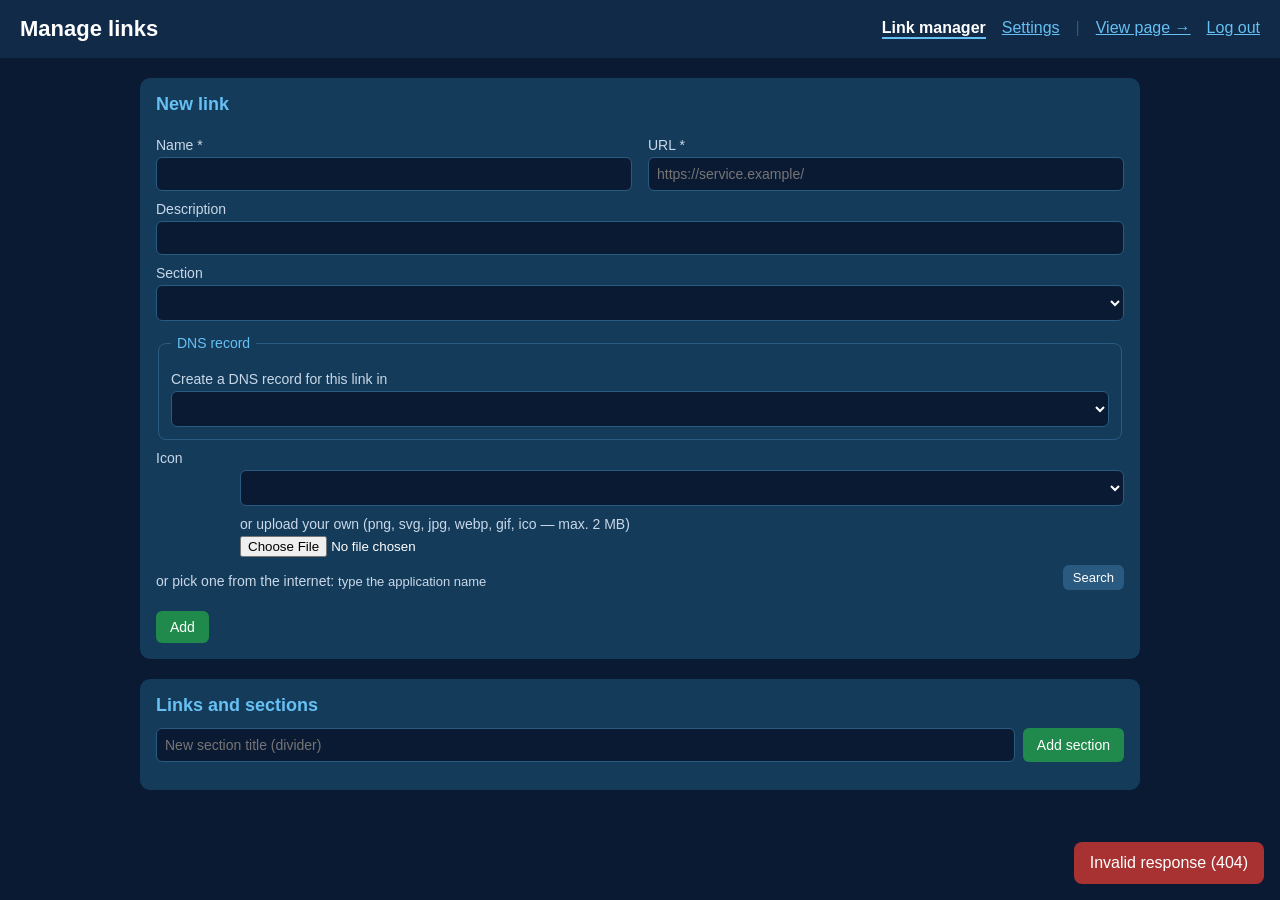
==== commit 33c1b8a5: "Panel: rename the "Links" tab to "Link manager"" ====
--- a/admin/index.html
+++ b/admin/index.html
@@ -80,7 +80,7 @@
 <header>
     <h1 data-i18n="page.title">Manage links</h1>
     <nav>
-        <a href="#links" data-view="links" data-i18n="nav.links">Links</a>
+        <a href="#links" data-view="links" data-i18n="nav.links">Link manager</a>
         <a href="#settings" data-view="settings" data-i18n="nav.settings">Settings</a>
         <span class="sep">|</span>
         <a href="/" target="_blank" data-i18n="nav.view_page">View page →</a>
@@ -233,7 +233,7 @@
 const I18N = {
 "en": {
     "page.title": "Manage links",
-    "nav.links": "Links",
+    "nav.links": "Link manager",
     "nav.settings": "Settings",
     "nav.view_page": "View page →",
     "nav.logout": "Log out",
@@ -350,7 +350,7 @@
 },
 "es": {
     "page.title": "Administrar links",
-    "nav.links": "Links",
+    "nav.links": "Link manager",
     "nav.settings": "Configuración",
     "nav.view_page": "Ver página →",
     "nav.logout": "Salir",
